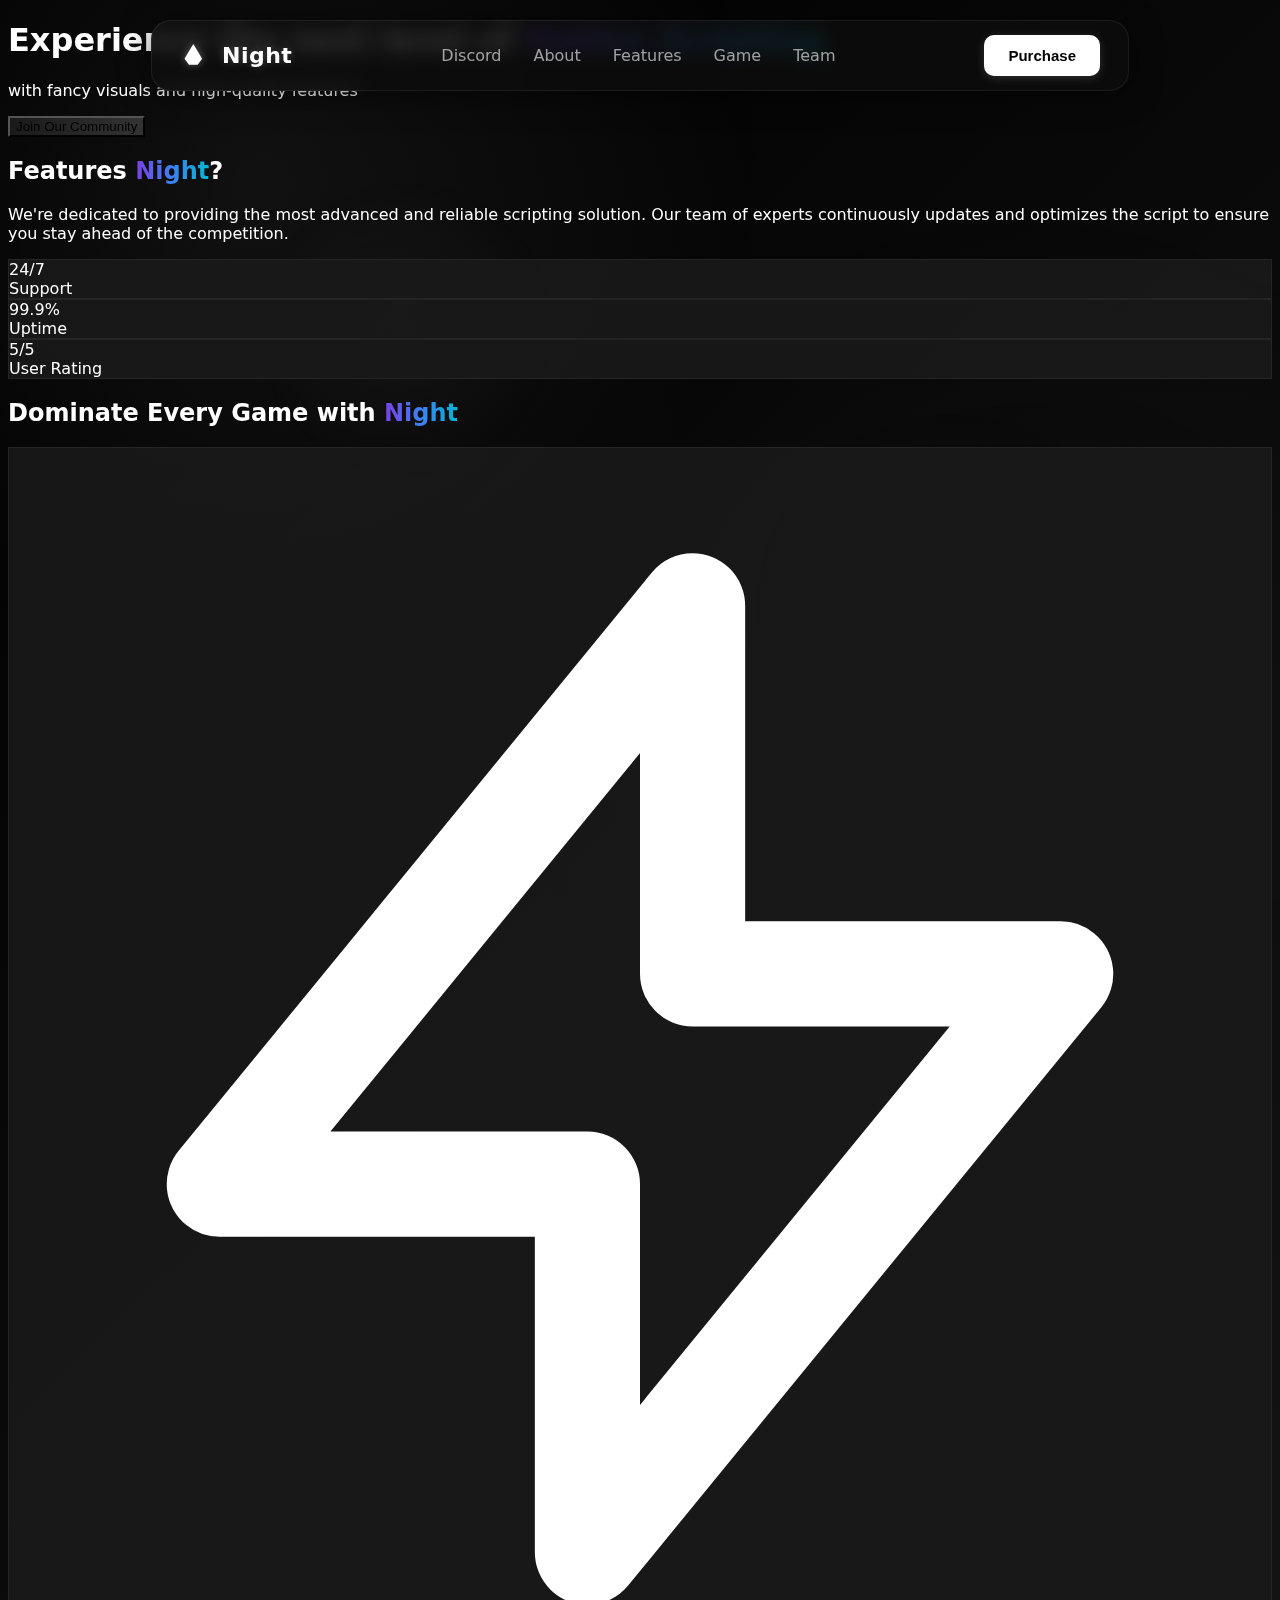
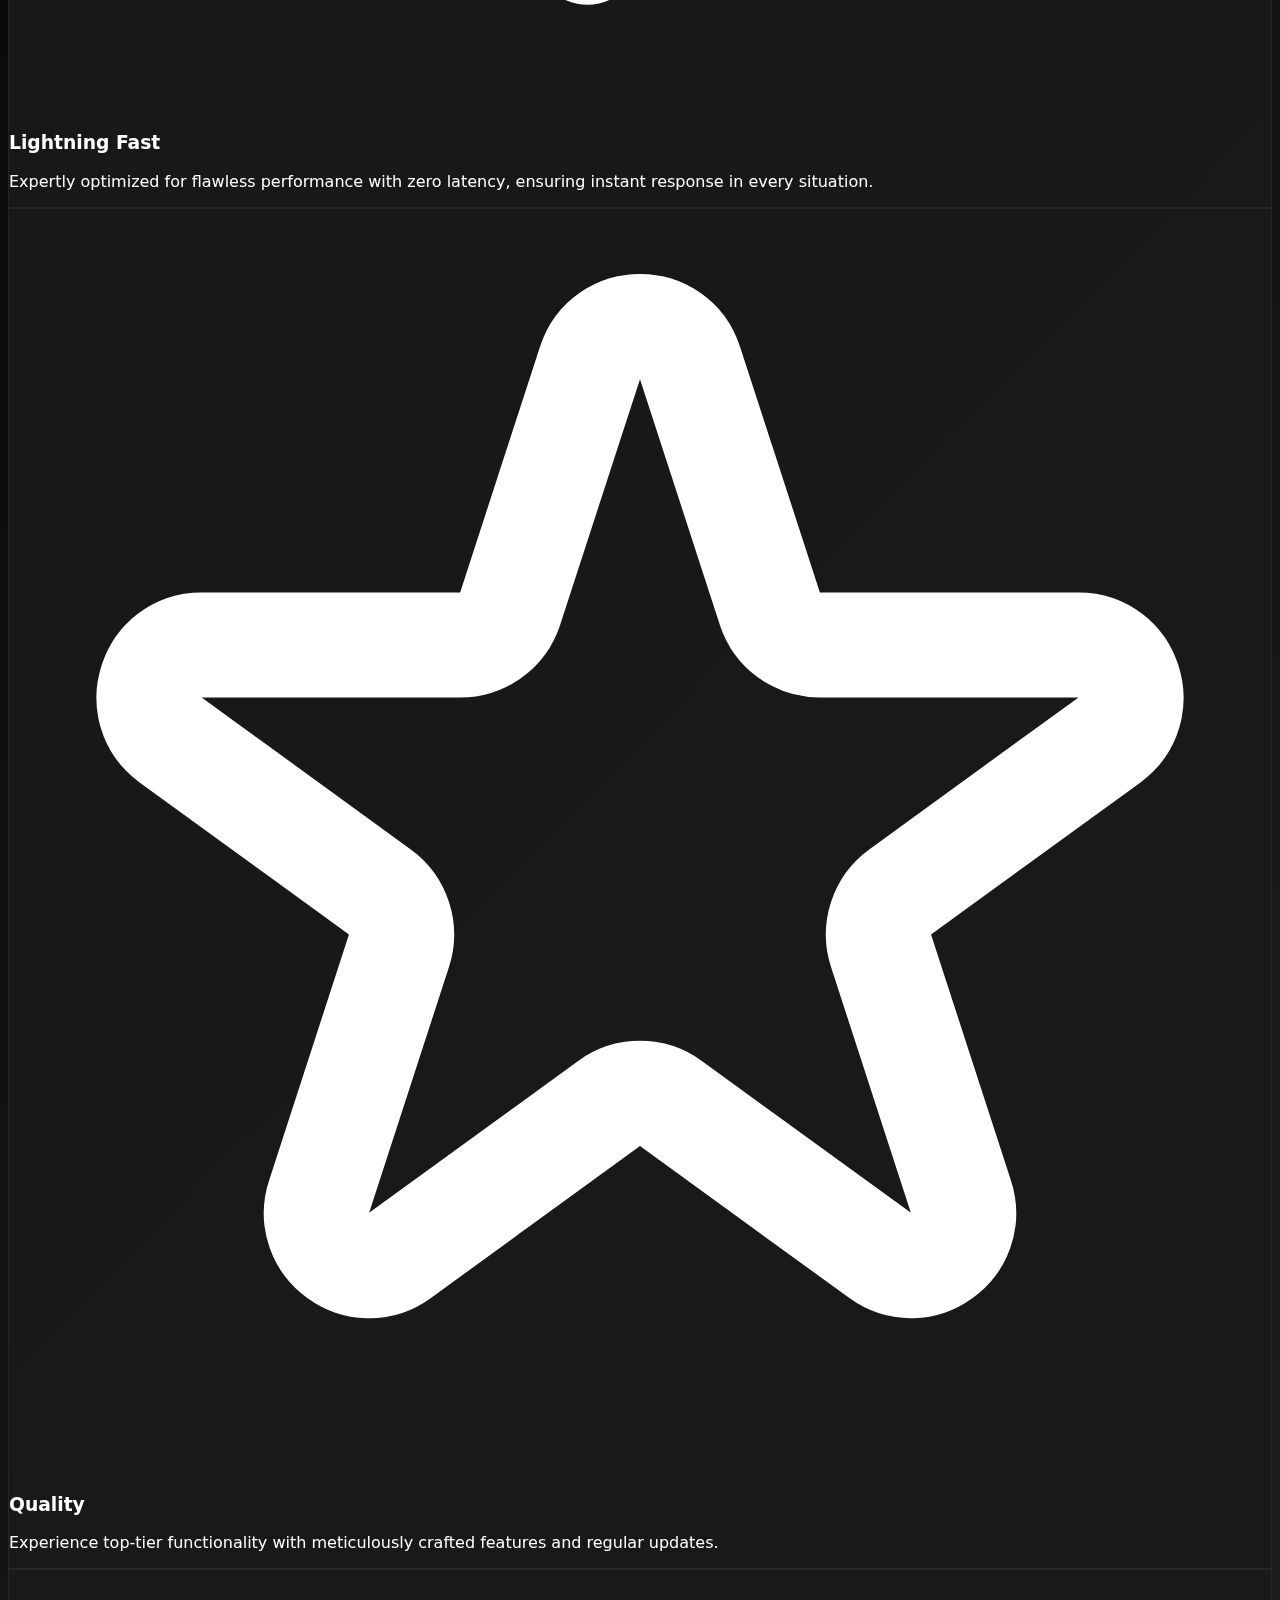
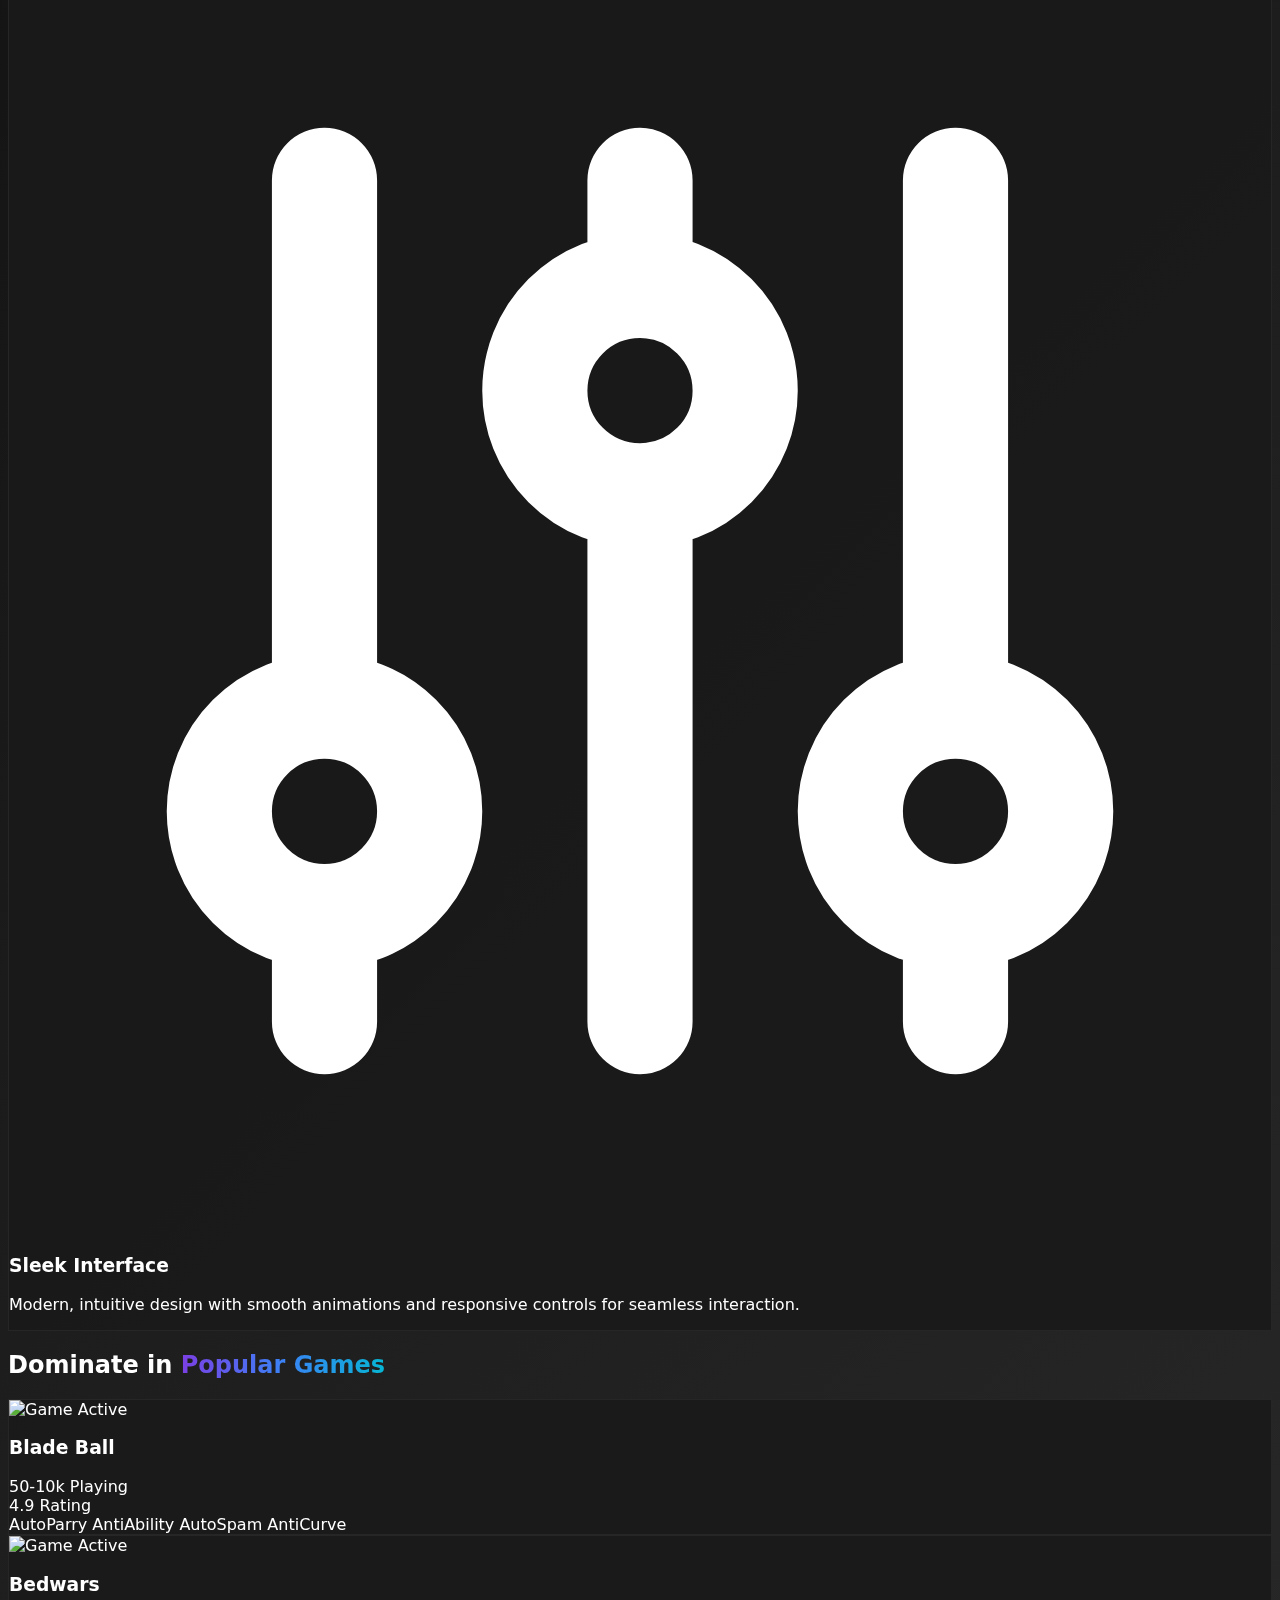
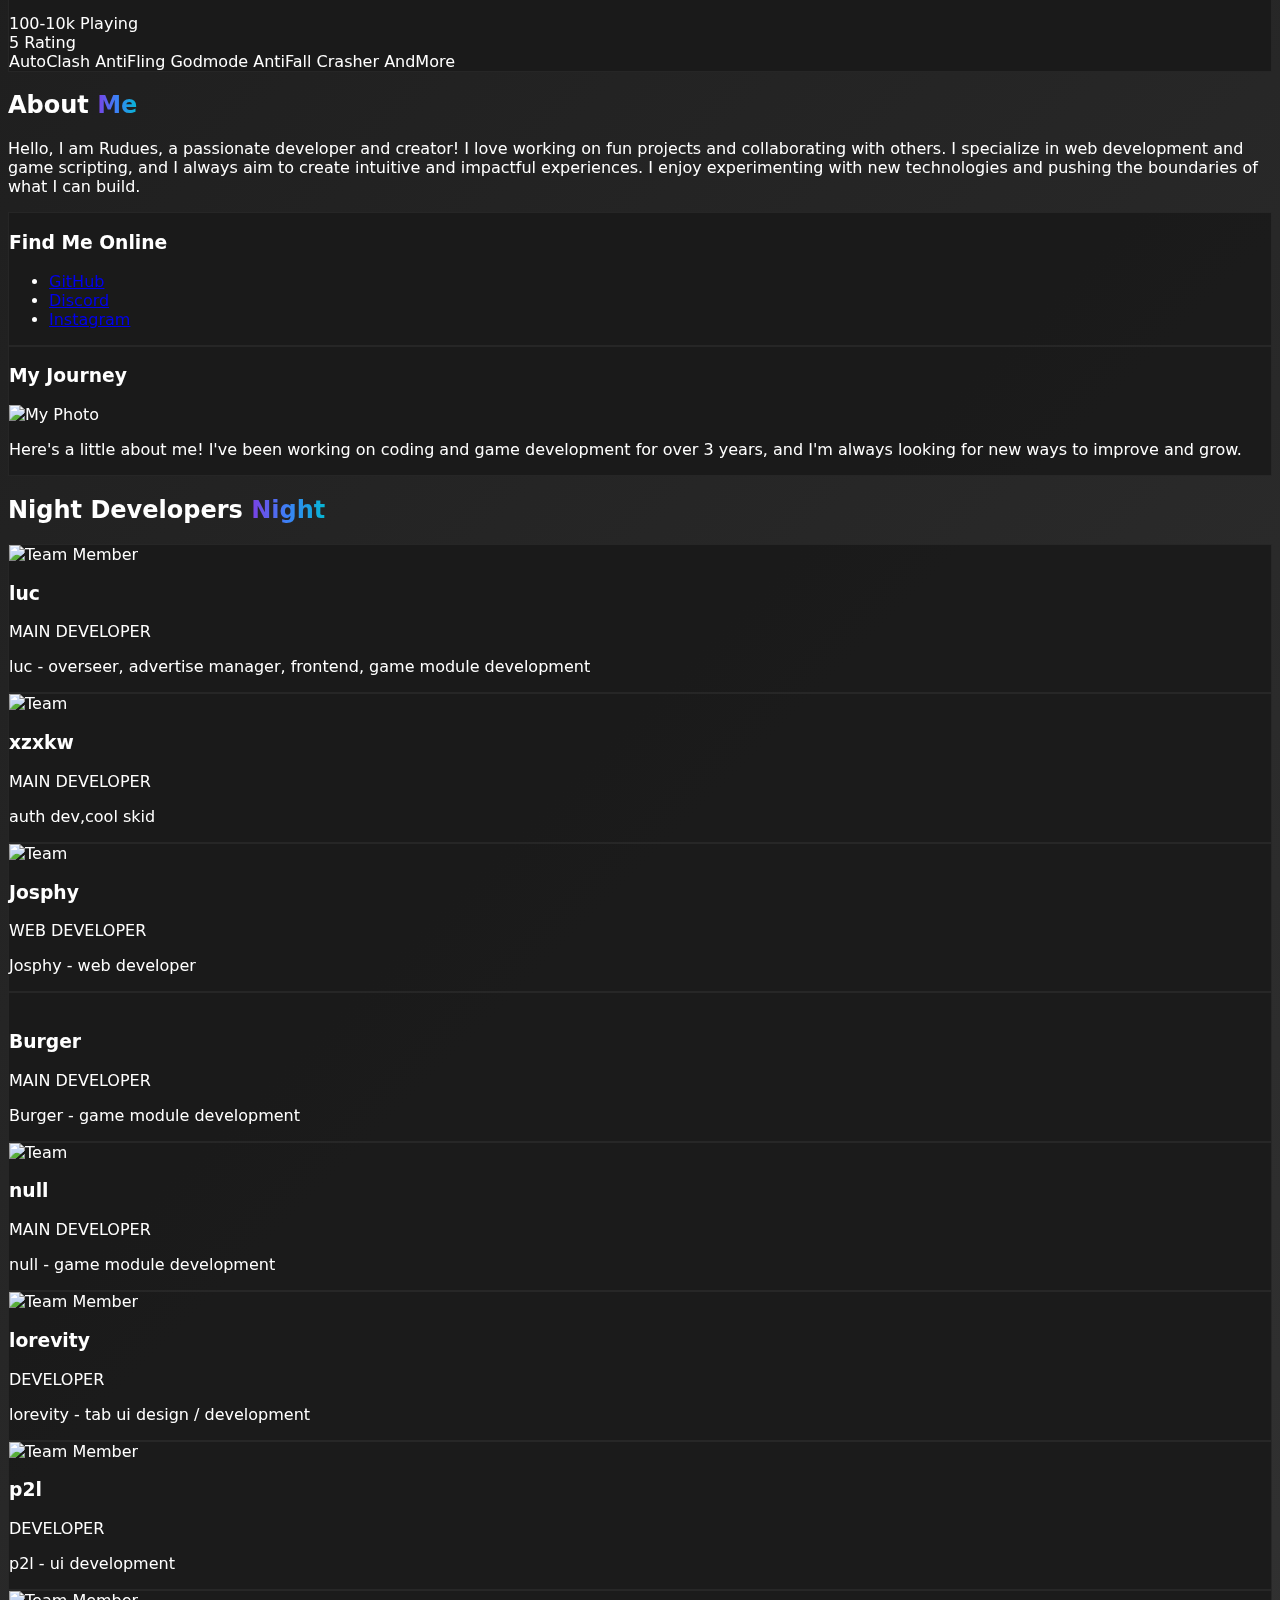
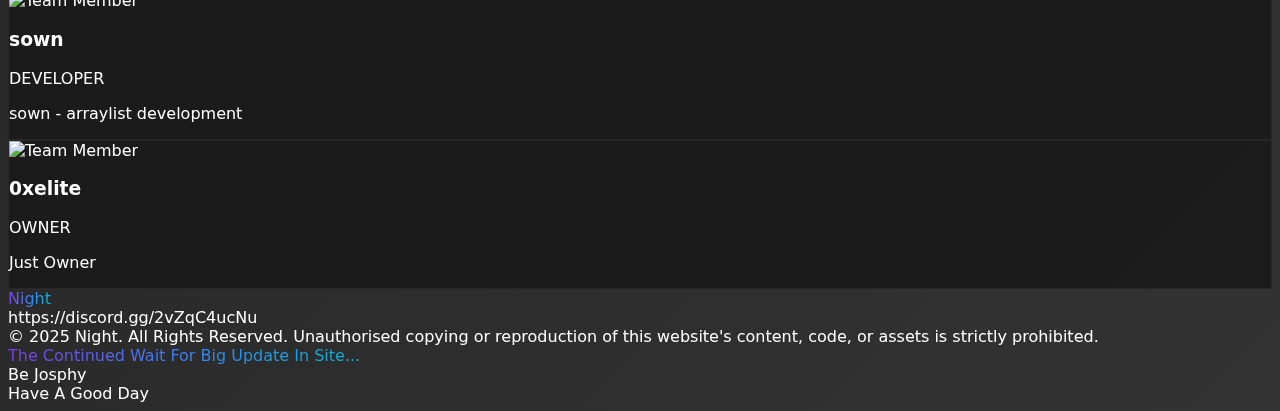
==== index real.html @ f067b56c "index" ====
<!DOCTYPE html>
<html lang="en">
<head>
    <meta charset="UTF-8">
    <meta name="viewport" content="width=device-width, initial-scale=1.0">
    <title>Night - Universal</title>
    <link href="https://cdnjs.cloudflare.com/ajax/libs/tailwindcss/2.2.19/tailwind.min.css" rel="stylesheet">
    <script src="https://cdnjs.cloudflare.com/ajax/libs/vanilla-tilt/1.7.0/vanilla-tilt.min.js"></script>
    <style>
        :root {
            --flow-dark: #7B3FE4;
            --flow-blue: #3B82F6;
            --flow-cyan: #06B6D4;
        }

        body {
            background: linear-gradient(135deg, #000000 0%, #1a1a1a 50%, #333333 100%);
            color: white;
            font-family: system-ui, -apple-system, sans-serif;
            position: relative;
            overflow-x: hidden;
        }

        body::before {
            content: '';
            position: fixed;
            top: 0;
            left: 0;
            width: 100%;
            height: 100%;
            background: 
                radial-gradient(circle at 20% 20%, rgba(51, 51, 51, 0.3) 0%, transparent 40%),
                radial-gradient(circle at 80% 80%, rgba(26, 26, 26, 0.3) 0%, transparent 40%);
            pointer-events: none;
            z-index: -1;
        }

        .gradient-text {
            background: linear-gradient(to right, var(--flow-dark), var(--flow-blue), var(--flow-cyan));
            -webkit-background-clip: text;
            background-clip: text;
            color: transparent;
        }

        .blur-bg {
            backdrop-filter: blur(12px);
            -webkit-backdrop-filter: blur(12px);
            background: rgba(0, 0, 0, 0.8);
        }

        .nav-item {
            transition: all 0.3s ease;
            position: relative;
        }

        .nav-item::after {
            content: '';
            position: absolute;
            bottom: -2px;
            left: 0;
            width: 0;
            height: 2px;
            background: #666666;
            transition: width 0.3s ease;
        }

        .nav-item:hover::after {
            width: 100%;
        }

        .gradient-btn {
            background: linear-gradient(to right, #1a1a1a, #333333);
            transition: all 0.3s ease;
            transform-style: preserve-3d;
            perspective: 1000px;
        }

        .gradient-btn:hover {
            transform: translateY(-2px) rotateX(5deg);
            box-shadow: 0 10px 20px rgba(0, 0, 0, 0.3);
        }

        .feature-card {
            background: rgba(26, 26, 26, 0.9);
            border: 1px solid rgba(51, 51, 51, 0.5);
            transition: all 0.5s ease;
            transform-style: preserve-3d;
            perspective: 1000px;
        }

        .feature-card:hover {
            transform: translateY(-10px) rotateX(5deg) rotateY(5deg);
            box-shadow: 0 20px 40px rgba(0, 0, 0, 0.4);
            border-color: #666666;
        }

        @keyframes float {
            0% { transform: translateY(0px); }
            50% { transform: translateY(-20px); }
            100% { transform: translateY(0px); }
        }

        .hero-content {
            animation: float 6s ease-in-out infinite;
        }

        .team-image {
            transition: all 0.3s ease;
            transform-style: preserve-3d;
        }

        .feature-card:hover .team-image {
            transform: scale(1.1) translateZ(30px);
        }

        .animated-bg {
            position: fixed;
            top: 0;
            left: 0;
            width: 100%;
            height: 100%;
            z-index: -1;
            pointer-events: none;
        }

        .animated-bg::before {
            content: '';
            position: absolute;
            width: 300px;
            height: 300px;
            top: 20%;
            left: 20%;
            background: radial-gradient(circle, rgba(51, 51, 51, 0.2) 0%, transparent 70%);
            animation: pulse 8s infinite;
        }

        .animated-bg::after {
            content: '';
            position: absolute;
            width: 400px;
            height: 400px;
            bottom: 10%;
            right: 10%;
            background: radial-gradient(circle, rgba(26, 26, 26, 0.2) 0%, transparent 70%);
            animation: pulse 10s infinite;
        }

        @keyframes pulse {
            0% { transform: scale(1); opacity: 0.3; }
            50% { transform: scale(1.5); opacity: 0.1; }
            100% { transform: scale(1); opacity: 0.3; }
        }

        
        .navbar {
            display: flex;
            justify-content: space-between;
            align-items: center;
            background-color: rgba(13, 13, 13, 0.8);
            backdrop-filter: blur(10px);
            border-radius: 20px;
            padding: 14px 28px;
            width: 920px;
            max-width: 95%;
            border: 1px solid rgba(255, 255, 255, 0.07);
            box-shadow: 0 4px 30px rgba(0, 0, 0, 0.5);
            position: fixed;
            top: 20px;
            left: 50%;
            transform: translateX(-50%);
            z-index: 1000;
        }
        .logo {
            display: flex;
            align-items: center;
            gap: 10px;
        }
        .logo-icon {
            height: 32px;
            filter: drop-shadow(0 0 4px rgba(255, 255, 255, 0.3));
        }
        .logo span {
            color: white;
            font-weight: 600;
            font-size: 22px;
            letter-spacing: 0.5px;
            text-shadow: 0 0 10px rgba(255, 255, 255, 0.2);
        }
        .nav-links {
            display: flex;
            gap: 32px;
        }
        .nav-links a {
            color: rgba(255, 255, 255, 0.6);
            text-decoration: none;
            font-size: 16px;
            font-weight: 500;
            transition: all 0.25s ease;
            position: relative;
            padding: 5px 0;
        }
        .nav-links a::after {
            content: '';
            position: absolute;
            bottom: 0;
            left: 0;
            width: 0;
            height: 2px;
            background-color: white;
            transition: width 0.25s ease;
        }
        .nav-links a:hover {
            color: white;
        }
        .nav-links a:hover::after {
            width: 100%;
        }
        .download-btn {
            background-color: white;
            color: black;
            border: none;
            border-radius: 10px;
            padding: 12px 24px;
            font-size: 15px;
            font-weight: 600;
            cursor: pointer;
            transition: all 0.3s;
            box-shadow: 0 2px 10px rgba(255, 255, 255, 0.15);
        }
        .download-btn:hover {
            background-color: #f0f0f0;
            transform: translateY(-2px);
            box-shadow: 0 5px 15px rgba(255, 255, 255, 0.2);
        }
    </style>
</head>
<body>
    <div class="animated-bg"></div>
    
    
    <nav class="navbar">
        <div class="logo">
            <svg class="logo-icon" width="32" height="32" viewBox="0 0 24 24" fill="none" xmlns="https://cdn.discordapp.com/icons/1302625079661821963/ec3d0869879f902c69ac227e15dd0be2.png?size=1024">
                <path d="M4 14L10 4L16 14L13 18H7L4 14Z" fill="white" stroke="white" stroke-width="1"/>
            </svg>
            <span>Night</span>
        </div>
        <div class="nav-links">
            <a href="#">Discord</a>
            <a href="#about">About</a>
            <a href="#features">Features</a>
            <a href="#games">Game</a>
            <a href="#team">Team</a>
        </div>
        <button class="download-btn">Purchase</button>
    </nav>
    
    
    <section class="min-h-screen flex items-center justify-center text-center px-4">
        <div class="max-w-4xl">
            <h1 class="text-6xl font-bold mb-6">
                Experience the next level of
                <span class="block gradient-text mt-2">Roblox Scripting</span>
            </h1>
            <p class="text-xl text-gray-400 mb-8">
                with fancy visuals and high-quality features
            </p>
            <a href="https://discord.gg/2vZqC4ucNu" target="_blank">
                <button class="gradient-btn px-8 py-3 rounded-full text-white font-medium">
                    Join Our Community
                </button>
            </a>
        </div>
    </section>
  
    <section id="about" class="py-20 px-4">
        <div class="max-w-4xl mx-auto text-center">
            <h2 class="text-4xl font-bold mb-6">
                Features <span class="gradient-text">Night</span>?
            </h2>
            <p class="text-gray-400 mb-12">
                We're dedicated to providing the most advanced and reliable scripting solution. 
                Our team of experts continuously updates and optimizes the script to ensure you 
                stay ahead of the competition.
            </p>
            <div class="grid grid-cols-2 md:grid-cols-4 gap-8">
                <div class="feature-card p-6 rounded-xl">
                    <div class="text-3xl font-bold text-flow-cyan">24/7</div>
                    <div class="text-gray-400">Support</div>
                </div>
                <div class="feature-card p-6 rounded-xl">
                    <div class="text-3xl font-bold text-flow-cyan">99.9%</div>
                    <div class="text-gray-400">Uptime</div>
                </div>
                <div class="feature-card p-6 rounded-xl">
                    <div class="text-3xl font-bold text-flow-cyan">5/5</div>
                    <div class="text-gray-400">User Rating</div>
                </div>
            </div>
        </div>
    </section>

    <section id="features" class="py-20 px-4">
        <div class="max-w-6xl mx-auto">
            <h2 class="text-4xl font-bold text-center mb-12">
                Dominate Every Game with <span class="gradient-text">Night</span>
            </h2>
            <div class="grid md:grid-cols-3 gap-8">
                <div class="feature-card p-6 rounded-xl">
                    <svg class="w-8 h-8 text-flow-cyan mb-4" fill="none" stroke="currentColor" viewBox="0 0 24 24">
                        <path stroke-linecap="round" stroke-linejoin="round" stroke-width="2" d="M13 10V3L4 14h7v7l9-11h-7z"/>
                    </svg>
                    <h3 class="text-xl font-semibold mb-3">Lightning Fast</h3>
                    <p class="text-gray-400">Expertly optimized for flawless performance with zero latency, ensuring instant response in every situation.</p>
                </div>
                <div class="feature-card p-6 rounded-xl">
                    <svg class="w-8 h-8 text-flow-cyan mb-4" fill="none" stroke="currentColor" viewBox="0 0 24 24">
                        <path stroke-linecap="round" stroke-linejoin="round" stroke-width="2" d="M11.049 2.927c.3-.921 1.603-.921 1.902 0l1.519 4.674a1 1 0 00.95.69h4.915c.969 0 1.371 1.24.588 1.81l-3.976 2.888a1 1 0 00-.363 1.118l1.518 4.674c.3.922-.755 1.688-1.538 1.118l-3.976-2.888a1 1 0 00-1.176 0l-3.976 2.888c-.783.57-1.838-.197-1.538-1.118l1.518-4.674a1 1 0 00-.363-1.118l-3.976-2.888c-.784-.57-.38-1.81.588-1.81h4.914a1 1 0 00.951-.69l1.519-4.674z"/>
                    </svg>
                    <h3 class="text-xl font-semibold mb-3">Quality</h3>
                    <p class="text-gray-400">Experience top-tier functionality with meticulously crafted features and regular updates.</p>
                </div>
                <div class="feature-card p-6 rounded-xl">
                    <svg class="w-8 h-8 text-flow-cyan mb-4" fill="none" stroke="currentColor" viewBox="0 0 24 24">
                        <path stroke-linecap="round" stroke-linejoin="round" stroke-width="2" d="M12 6V4m0 2a2 2 0 100 4m0-4a2 2 0 110 4m-6 8a2 2 0 100-4m0 4a2 2 0 110-4m0 4v2m0-6V4m6 6v10m6-2a2 2 0 100-4m0 4a2 2 0 110-4m0 4v2m0-6V4"/>
                    </svg>
                    <h3 class="text-xl font-semibold mb-3">Sleek Interface</h3>
                    <p class="text-gray-400">Modern, intuitive design with smooth animations and responsive controls for seamless interaction.</p>
                </div>
            </div>
        </div>
    </section>

    <section id="games" class="py-20 px-4">
        <div class="max-w-6xl mx-auto">
            <h2 class="text-4xl font-bold text-center mb-12">
                Dominate in <span class="gradient-text">Popular Games</span>
            </h2>
            <div class="grid md:grid-cols-2 gap-8">
                <div class="feature-card rounded-xl overflow-hidden">
                    <div class="relative">
                        <img src="https://tr.rbxcdn.com/180DAY-884ad6b7f5fb15fc118346afb8f4edd4/768/432/Image/Webp/noFilter" alt="Game" class="w-full">
                        <span class="absolute top-4 right-4 px-3 py-1 bg-green-500/20 text-green-400 rounded-full text-sm">
                            Active
                        </span>
                    </div>
                    <div class="p-6">
                        <h3 class="text-xl font-semibold mb-2">Blade Ball</h3>
                        <p class="text-gray-400 mb-4"></p>
                        <div class="flex gap-4 mb-4">
                            <div class="text-flow-cyan">50-10k Playing</div>
                            <div class="text-flow-cyan">4.9 Rating</div>
                        </div>
                        <div class="flex flex-wrap gap-2">
                            <span class="px-3 py-1 bg-flow-blue/10 text-flow-blue rounded-full text-sm">AutoParry</span>
                            <span class="px-3 py-1 bg-flow-blue/10 text-flow-blue rounded-full text-sm">AntiAbility</span>
                            <span class="px-3 py-1 bg-flow-blue/10 text-flow-blue rounded-full text-sm">AutoSpam</span>
                            <span class="px-3 py-1 bg-flow-blue/10 text-flow-blue rounded-full text-sm">AntiCurve</span>
                        </div>
                    </div>
                </div>
        
                <div class="feature-card rounded-xl overflow-hidden">
                    <div class="relative">
                        <img src="https://tr.rbxcdn.com/180DAY-994b7ceb365a8e648465ecd4fd955f20/768/432/Image/Webp/noFilter" alt="Game" class="w-full">
                        <span class="absolute top-4 right-4 px-3 py-1 bg-green-500/20 text-green-400 rounded-full text-sm">
                            Active
                        </span>
                    </div>
                    <div class="p-6">
                        <h3 class="text-xl font-semibold mb-2">Bedwars</h3>
                        <p class="text-gray-400 mb-4"></p>
                        <div class="flex gap-4 mb-4">
                            <div class="text-flow-cyan">100-10k Playing</div>
                            <div class="text-flow-cyan">5 Rating</div>
                        </div>
                        <div class="flex flex-wrap gap-2">
                            <span class="px-3 py-1 bg-flow-blue/10 text-flow-blue rounded-full text-sm">AutoClash</span>
                            <span class="px-3 py-1 bg-flow-blue/10 text-flow-blue rounded-full text-sm">AntiFling</span>
                            <span class="px-3 py-1 bg-flow-blue/10 text-flow-blue rounded-full text-sm">Godmode</span>
                            <span class="px-3 py-1 bg-flow-blue/10 text-flow-blue rounded-full text-sm">AntiFall</span>
                            <span class="px-3 py-1 bg-flow-blue/10 text-flow-blue rounded-full text-sm">Crasher</span>
                            <span class="px-3 py-1 bg-flow-blue/10 text-flow-blue rounded-full text-sm">AndMore</span>
                        </div>
                    </div>
                </div>
            </div>
        </div>
    </section>


    <section id="aboutme" class="py-20 px-4">
        <div class="max-w-4xl mx-auto text-center">
            <h2 class="text-4xl font-bold mb-6">
                About <span class="gradient-text">Me</span>
            </h2>
            <p class="text-gray-400 mb-12">
                Hello, I am Rudues, a passionate developer and creator! I love working on fun projects and collaborating with others. I specialize in web development and game scripting, and I always aim to create intuitive and impactful experiences. I enjoy experimenting with new technologies and pushing the boundaries of what I can build.
            </p>
            
            <div class="grid grid-cols-2 gap-8">
                
                <div class="feature-card p-6 rounded-xl">
                    <h3 class="text-xl font-semibold mb-3">Find Me Online</h3>
                    <ul class="space-y-4 text-gray-400">
                        <li>
                            <a href="https://github.com/Aviorety-122" target="_blank" class="text-flow-cyan hover:text-white">GitHub</a>
                        </li>
                        <li>
                            <a href="https://discord.com/users/1057725189787500714" target="_blank" class="text-flow-cyan hover:text-white">Discord</a>
                        </li>
                        <li>
                            <a href="https://www.instagram.com/salahov_122" target="_blank" class="text-flow-cyan hover:text-white">Instagram</a>
                        </li>
                    </ul>
                </div>
                
            
                <div class="feature-card p-6 rounded-xl">
                    <h3 class="text-xl font-semibold mb-3">My Journey</h3>
                    <div class="relative">
                        <img src="https://cdn.discordapp.com/avatars/1057725189787500714/9594ec8ac92b1886a1a4cd3137f89f50.png?size=128" alt="My Photo" class="w-32 h-32 rounded-xl shadow-md">
                    </div>
                    <p class="text-gray-400 mt-4">
                        Here's a little about me! I've been working on coding and game development for over 3 years, and I'm always looking for new ways to improve and grow.
                    </p>
                </div>
            </div>
        </div>
    </section>

    <section id="team" class="py-20 px-4">
        <div class="max-w-6xl mx-auto">
            <h2 class="text-4xl font-bold text-center mb-12">
                Night Developers <span class="gradient-text">Night</span>
            </h2>
            <div class="grid md:grid-cols-3 gap-8">
                <div class="feature-card p-6 rounded-xl text-center">
                    <img src="https://cdn.discordapp.com/avatars/1144349422143143947/9f856357a524cb313e771644bc01b443.png?size=1024" alt="Team Member" class="w-24 h-24 rounded-full mx-auto mb-4">
                    <h3 class="text-xl font-semibold mb-1">luc</h3>
                    <div class="text-flow-cyan text-sm mb-3">MAIN DEVELOPER</div>
                    <p class="text-gray-400">luc - overseer, advertise manager, frontend, game module development</p>
                </div>
                <div class="feature-card p-6 rounded-xl text-center">
                    <img src="https://cdn.discordapp.com/avatars/1030813206010134578/70b512f20f9567e23cce56870a5c48b7.png?size=1024" alt="Team" class="w-24 h-24 rounded-full mx-auto mb-4">
                    <h3 class="text-xl font-semibold mb-1">xzxkw</h3>
                    <div class="text-flow-cyan text-sm mb-3">MAIN DEVELOPER</div>
                    <p class="text-gray-400">auth dev,cool skid</p>
                </div>
                <div class="feature-card p-6 rounded-xl text-center">
                    <img src="https://cdn.discordapp.com/avatars/1057725189787500714/9594ec8ac92b1886a1a4cd3137f89f50.webp?size=80" alt="Team" class="w-24 h-24 rounded-full mx-auto mb-4">
                    <h3 class="text-xl font-semibold mb-1">Josphy</h3>
                    <div class="text-flow-cyan text-sm mb-3">WEB DEVELOPER</div>
                    <p class="text-gray-400">Josphy - web developer</p>
                </div>
                <div class="feature-card p-6 rounded-xl text-center">
                    <img src="https://cdn.discordapp.com/avatars/1154920830682271765/9f0833a80271f7a53377c0447452466b.png?size=1024" alt="" class="w-24 h-24 rounded-full mx-auto mb-4">
                    <h3 class="text-xl font-semibold mb-1">Burger</h3>
                    <div class="text-flow-cyan text-sm mb-3">MAIN DEVELOPER</div>
                    <p class="text-gray-400">Burger - game module development</p>
                </div>
                <div class="feature-card p-6 rounded-xl text-center">
                    <img src="https://cdn.discordapp.com/avatars/1115658713970249829/2405c79711058c9b977077d7bd0bb625.png?size=1024" alt="Team" class="w-24 h-24 rounded-full mx-auto mb-4">
                    <h3 class="text-xl font-semibold mb-1">null</h3>
                    <div class="text-flow-cyan text-sm mb-3">MAIN DEVELOPER</div>
                    <p class="text-gray-400">null - game module development</p>
                </div>
                <div class="feature-card p-6 rounded-xl text-center">
                    <img src="https://cdn.discordapp.com/avatars/937392908200472649/a_14aaf7ac8bfdea23d022954d05480678.gif?size=1024" alt="Team Member" class="w-24 h-24 rounded-full mx-auto mb-4">
                    <h3 class="text-xl font-semibold mb-1">lorevity</h3>
                    <div class="text-flow-cyan text-sm mb-3">DEVELOPER</div>
                    <p class="text-gray-400">lorevity - tab ui design / development</p>
                </div>
                <div class="feature-card p-6 rounded-xl text-center">
                    <img src="https://cdn.discordapp.com/avatars/770355120700653579/ab8a630f61d0d7db6b929daa3c7daa42.png?size=1024" alt="Team Member" class="w-24 h-24 rounded-full mx-auto mb-4">
                    <h3 class="text-xl font-semibold mb-1">p2l</h3>
                    <div class="text-flow-cyan text-sm mb-3">DEVELOPER</div>
                    <p class="text-gray-400">p2l - ui development</p>
                </div>
                <div class="feature-card p-6 rounded-xl text-center">
                    <img src="https://cdn.discordapp.com/avatars/524287455424151573/3e318f68b32288e1b203202507862f50.png?size=1024" alt="Team Member" class="w-24 h-24 rounded-full mx-auto mb-4">
                    <h3 class="text-xl font-semibold mb-1">sown</h3>
                    <div class="text-flow-cyan text-sm mb-3">DEVELOPER</div>
                    <p class="text-gray-400">sown - arraylist development</p>
                </div>
                <div class="feature-card p-6 rounded-xl text-center">
                    <img src="https://cdn.discordapp.com/avatars/1338626182182207592/b3db51a661cad923f87b68e5b47edfdf.png?size=1024" alt="Team Member" class="w-24 h-24 rounded-full mx-auto mb-4">
                    <h3 class="text-xl font-semibold mb-1">0xelite</h3>
                    <div class="text-flow-cyan text-sm mb-3">OWNER</div>
                    <p class="text-gray-400">Just Owner</p>
                </div>
            </div>
        </div>
    </section>
    
    <footer class="py-8 px-4 border-t border-gray-800">
        <div class="max-w-6xl mx-auto text-center">
            <div class="flex items-center justify-center gap-2 mb-4">
                <span class="text-xl font-bold gradient-text">Night</span>
            </div>
            <div class="text-gray-400">https://discord.gg/2vZqC4ucNu</div>
            <div class="text-gray-600 text-sm mt-4">
                © 2025 Night. All Rights Reserved. Unauthorised copying or reproduction of this website's content, code, or assets is strictly prohibited.
            </div>
        </div>
    </footer>
    <footer class="py-8 px-4 border-t border-black-800 bg-black">
        <div class="max-w-6xl mx-auto text-center">
            <div class="flex items-center justify-center gap-2 mb-4">
                <span class="text-xl font-bold gradient-text">The Continued Wait For Big Update In Site...</span>
            </div>
            <div class="text-gray-400">Be Josphy</div>
            <div class="text-gray-600 text-sm mt-4">
                Have A Good Day
            </div>
        </div>
    </footer>
    

    <script>
        VanillaTilt.init(document.querySelectorAll(".feature-card"), {
            max: 10,
            speed: 400,
            glare: true,
            "max-glare": 0.2,
            scale: 1.05
        });

        VanillaTilt.init(document.querySelectorAll(".gradient-btn"), {
            max: 15,
            speed: 400,
            scale: 1.1
        });

        window.addEventListener('scroll', () => {
            const elements = document.querySelectorAll('.feature-card, .gradient-btn');
            elements.forEach(element => {
                const rect = element.getBoundingClientRect();
                if (rect.top < window.innerHeight - 100) {
                    element.style.opacity = '1';
                    element.style.transform = 'translateY(0)';
                }
            });
        });
    </script>
</body>
</html>
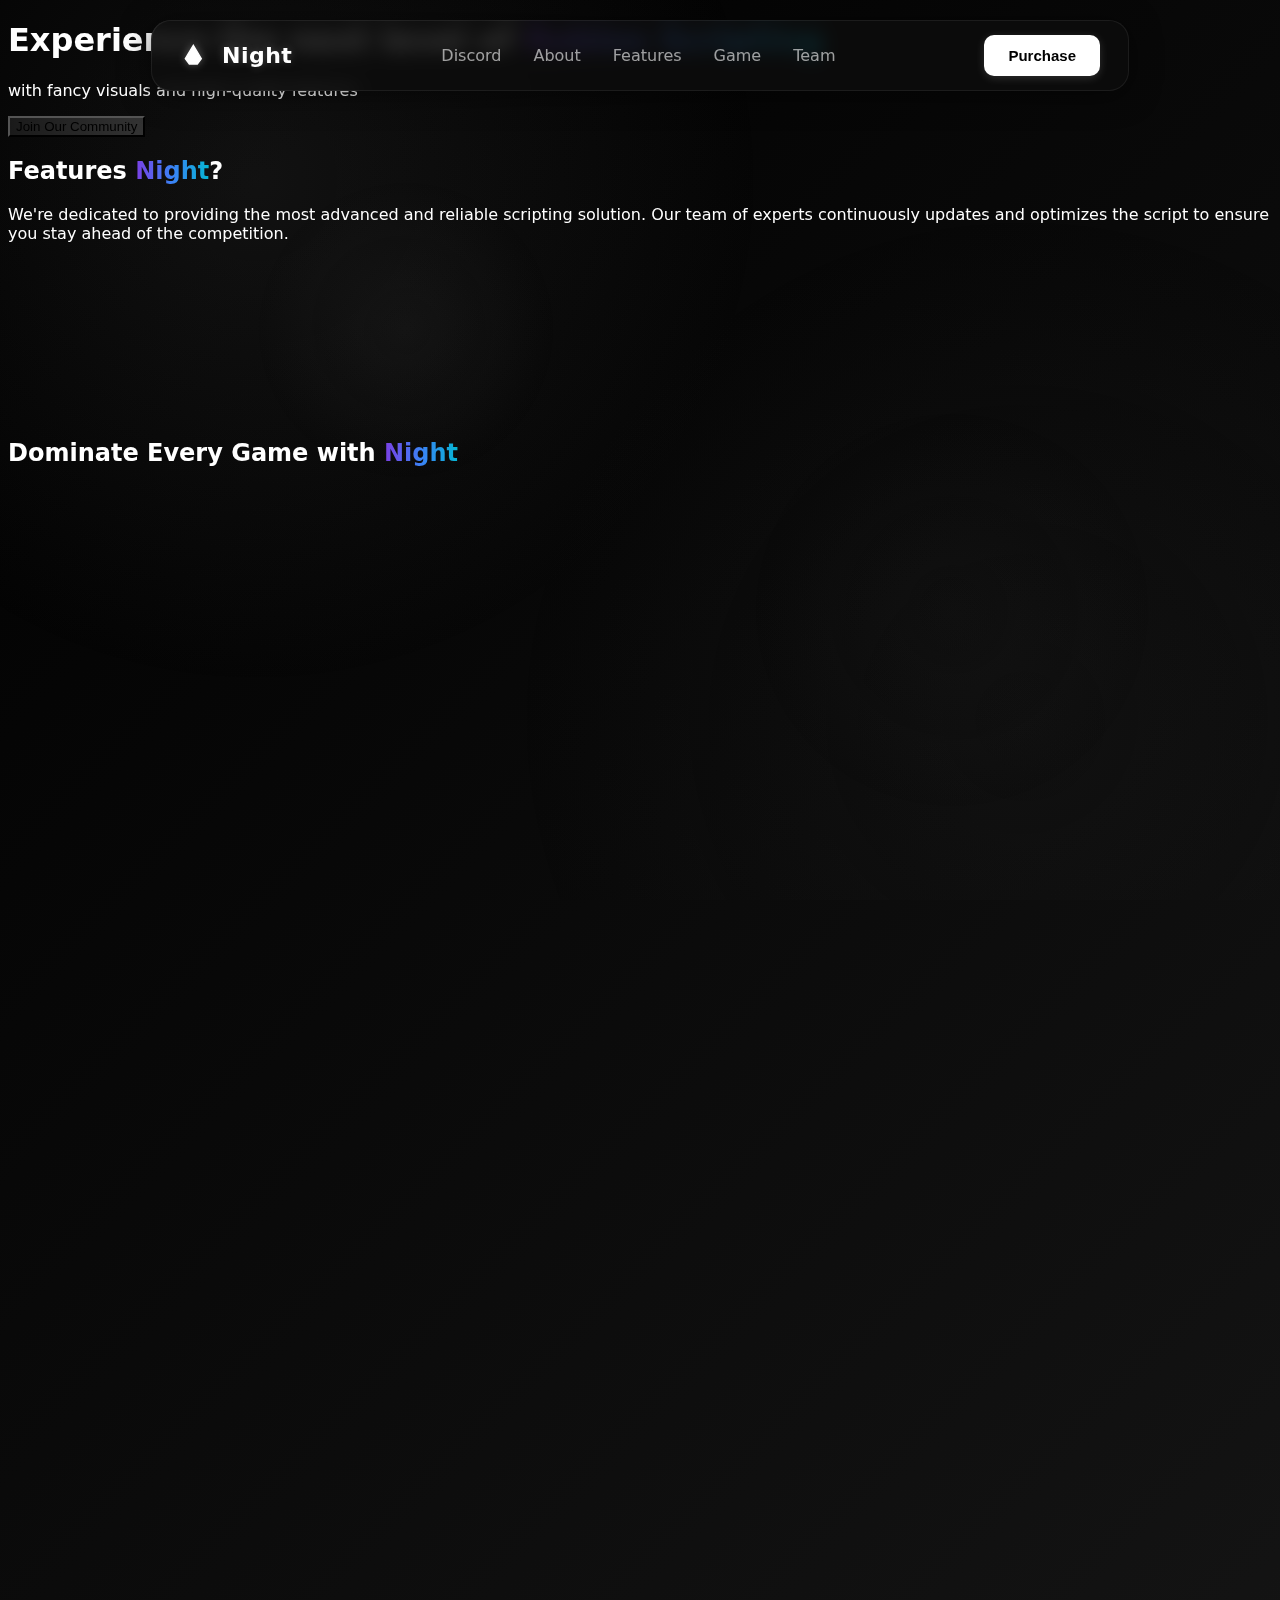
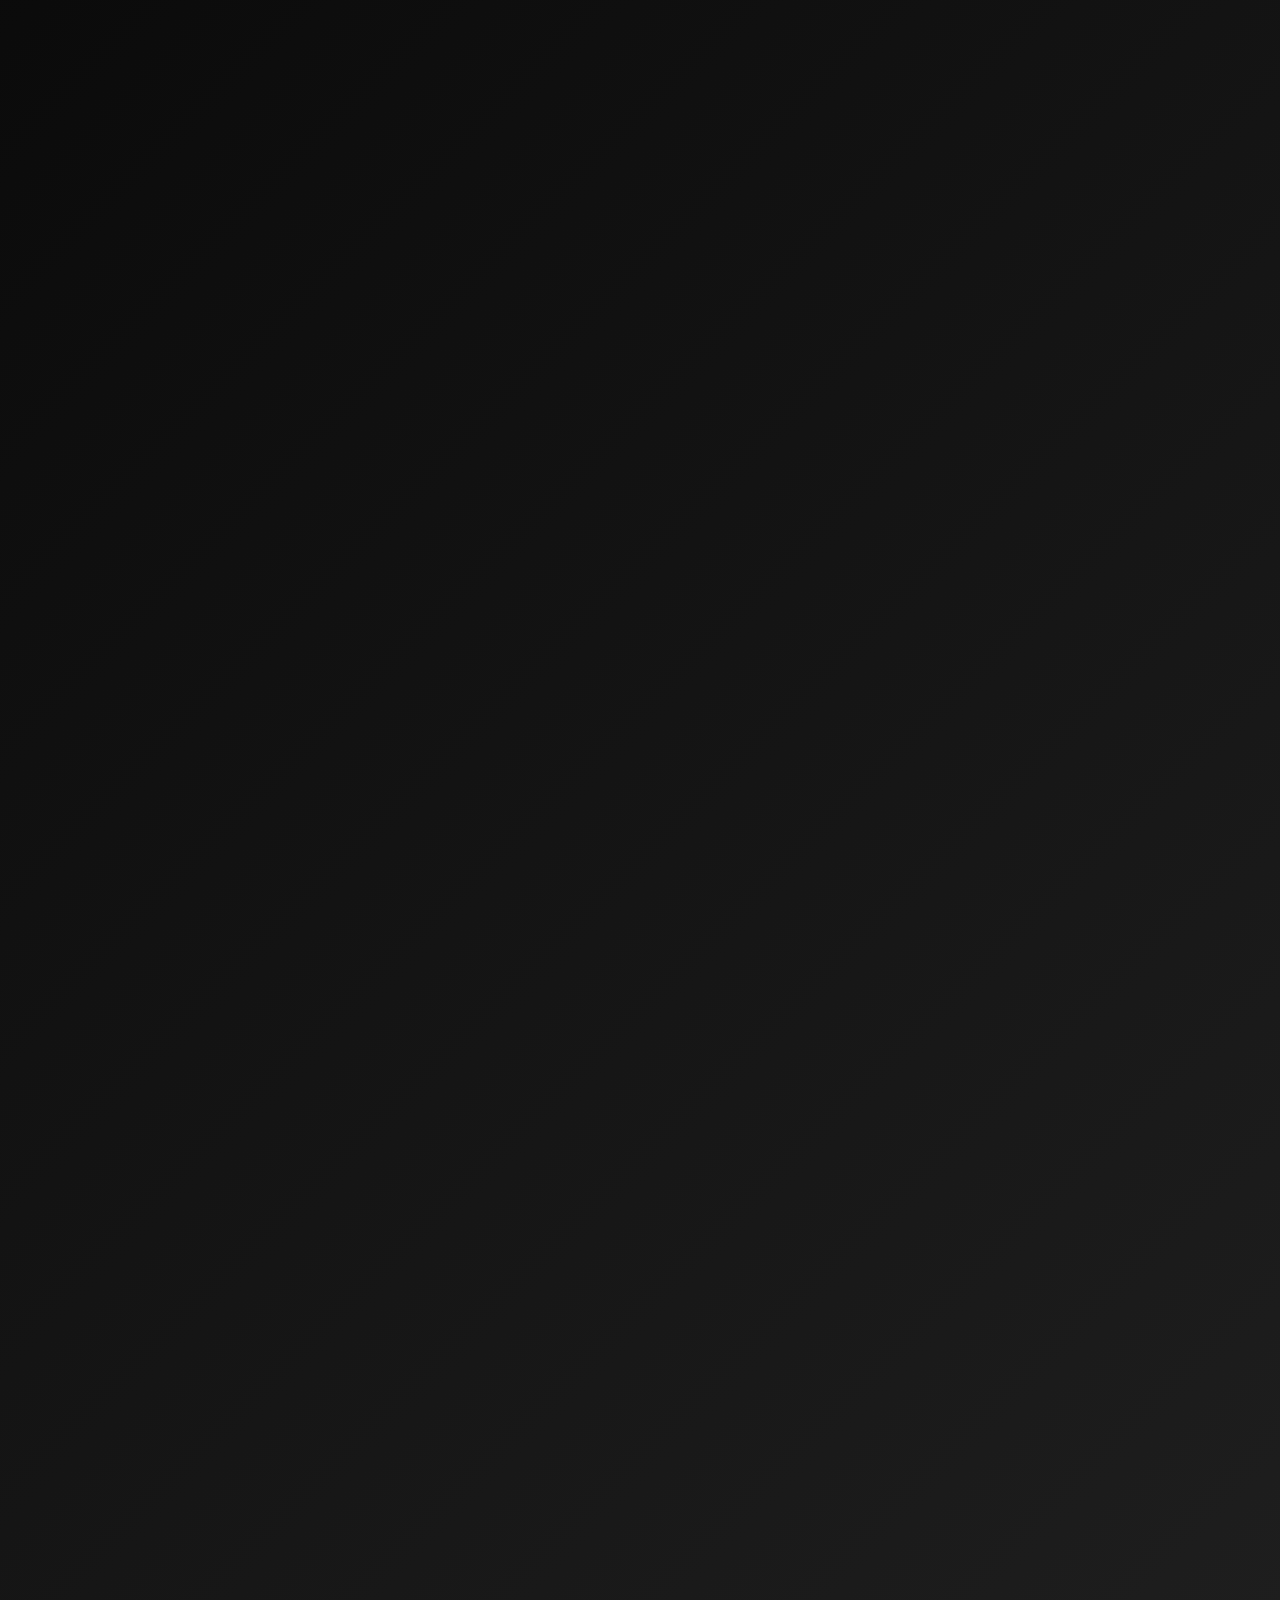
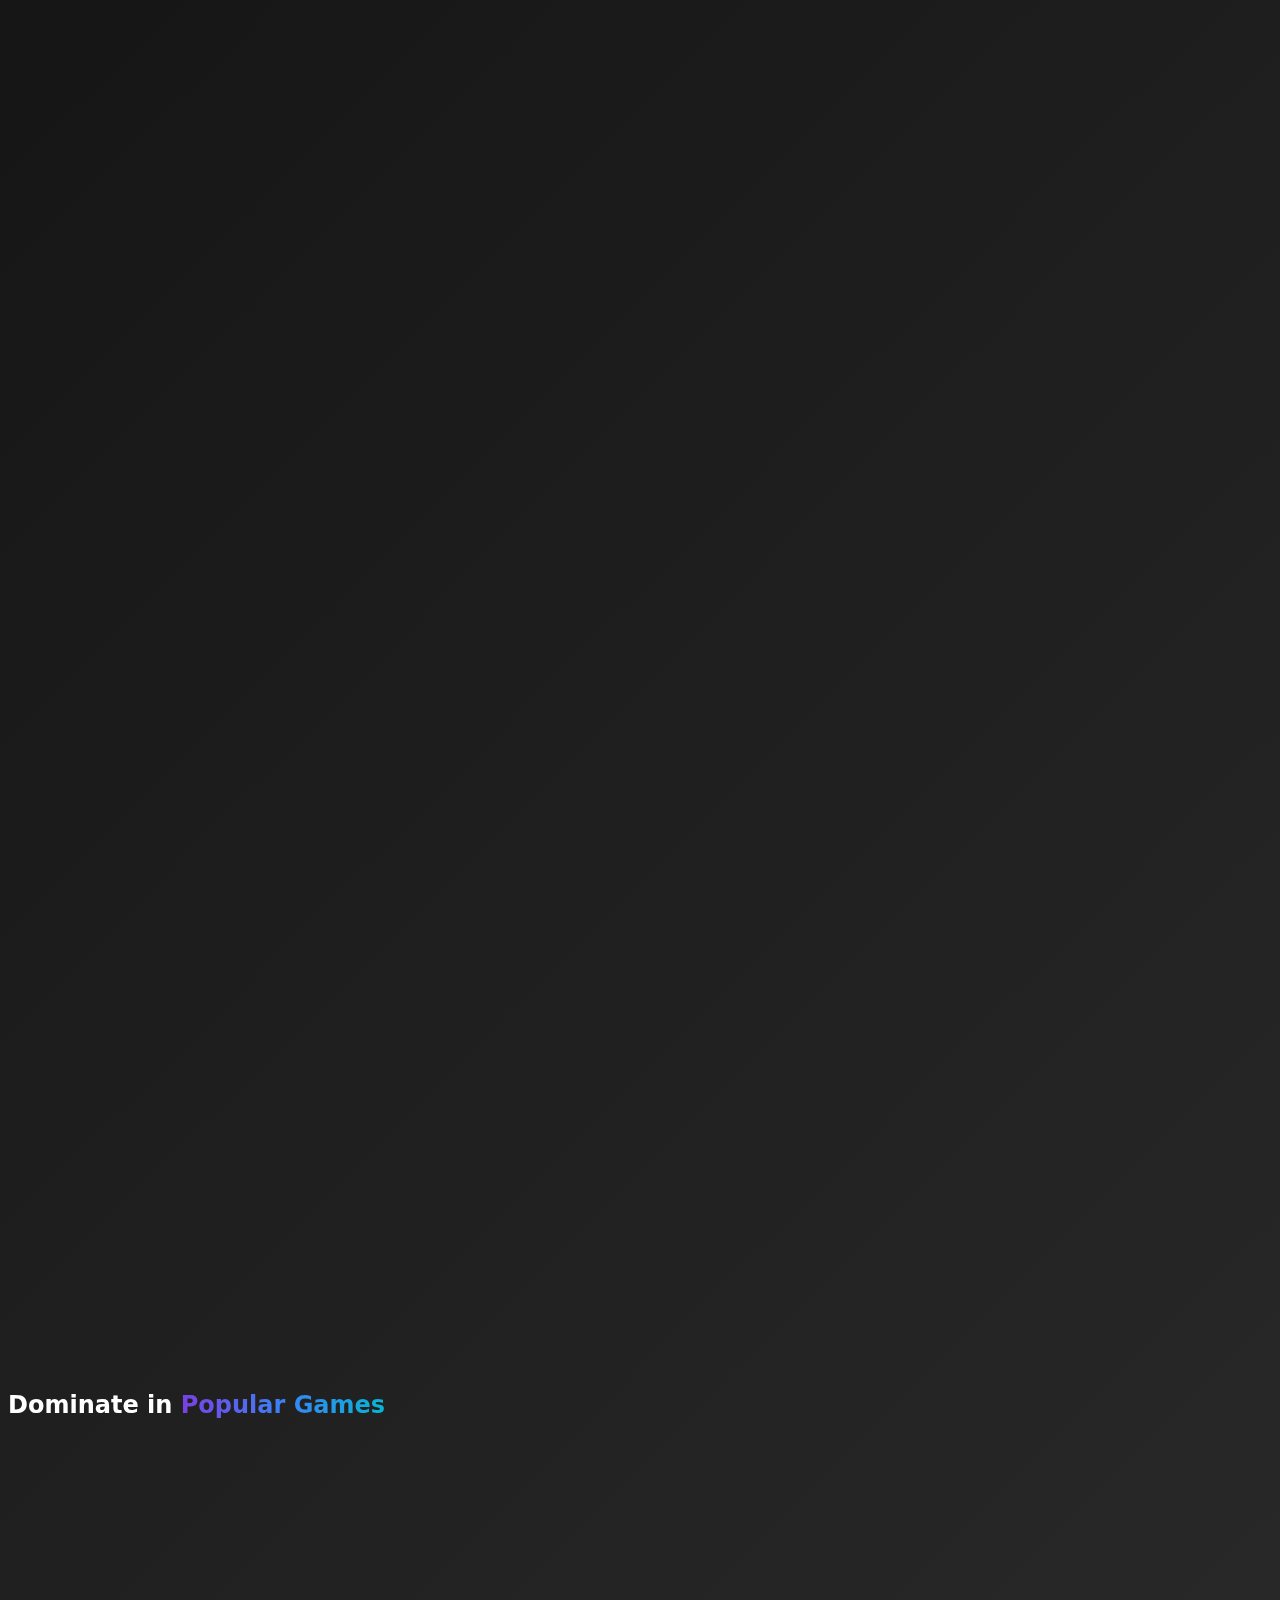
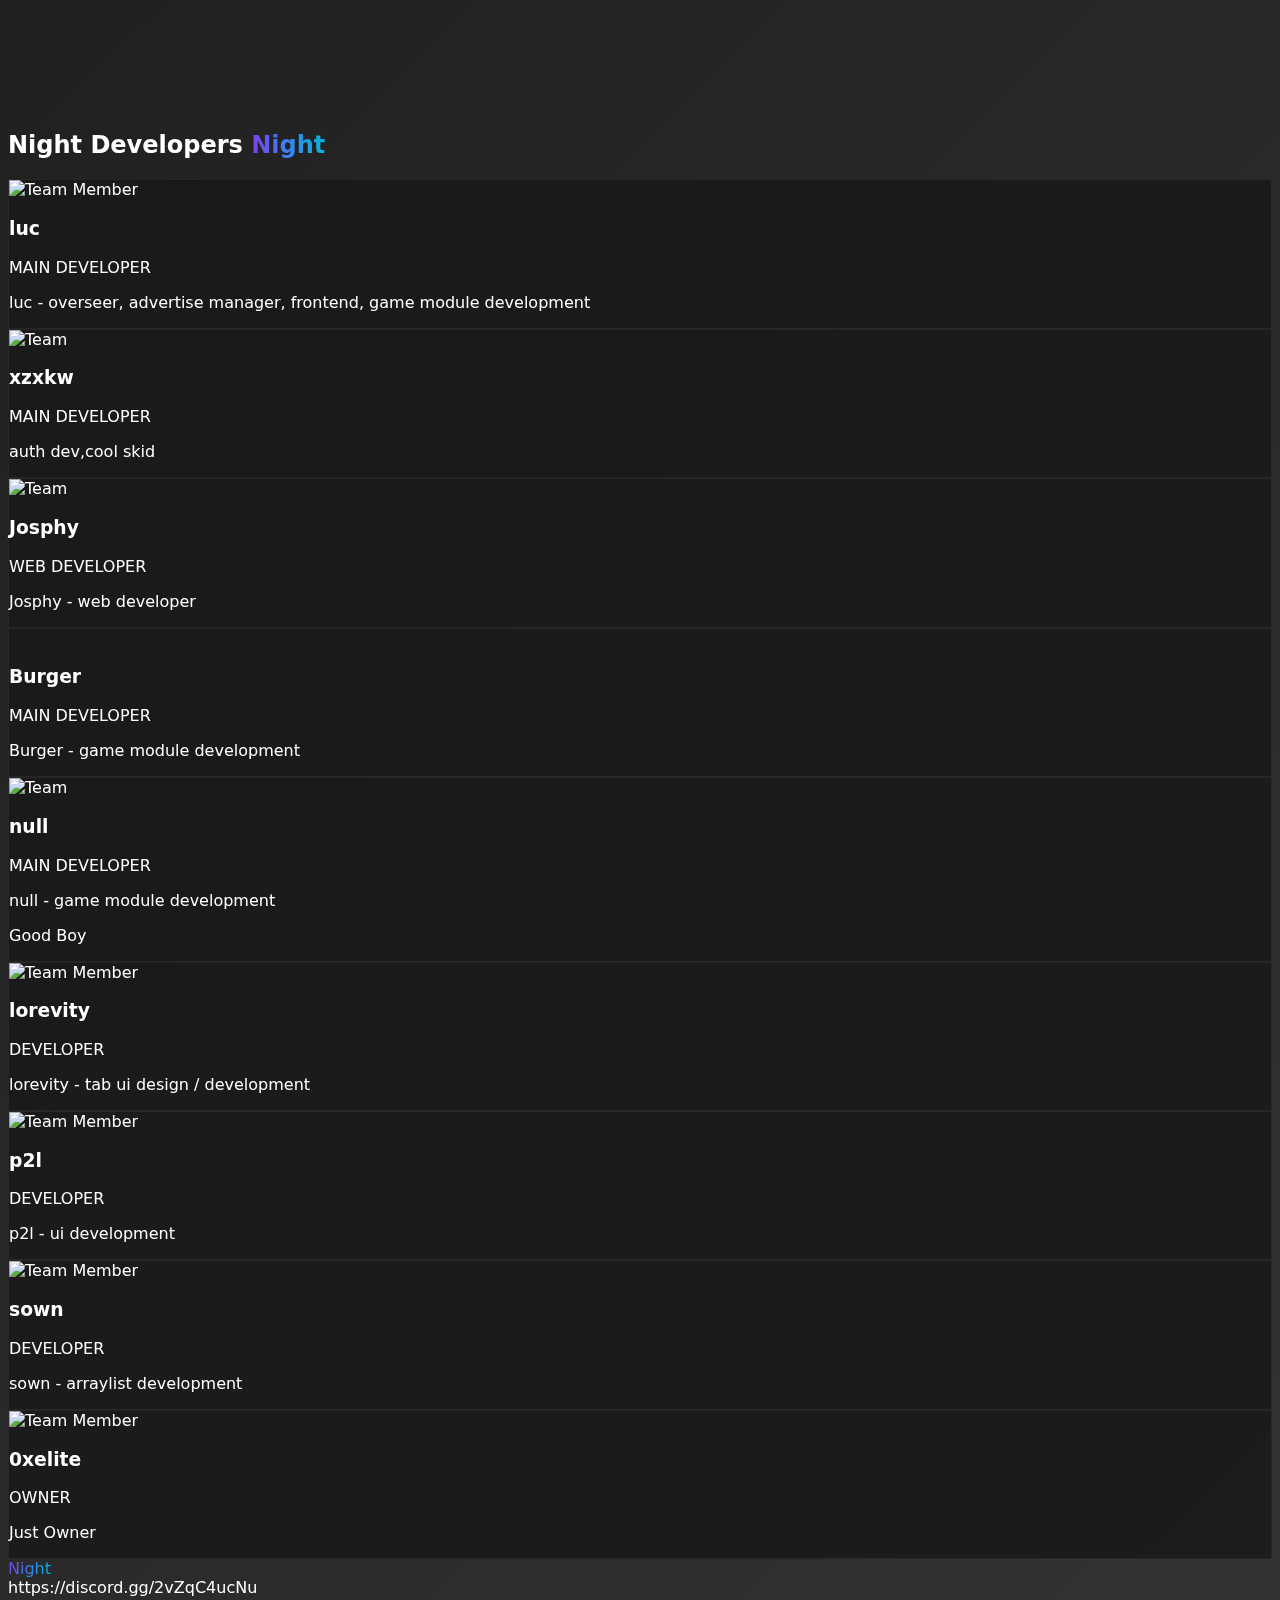
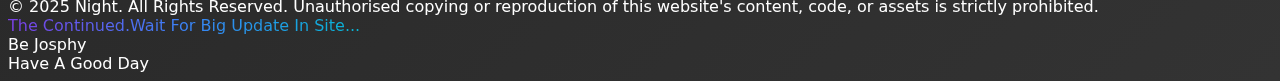
==== commit 0ec36da3: "Update index real.html" ====
--- a/index real.html
+++ b/index real.html
@@ -6,6 +6,25 @@
     <title>Night - Universal</title>
     <link href="https://cdnjs.cloudflare.com/ajax/libs/tailwindcss/2.2.19/tailwind.min.css" rel="stylesheet">
     <script src="https://cdnjs.cloudflare.com/ajax/libs/vanilla-tilt/1.7.0/vanilla-tilt.min.js"></script>
+    <script>
+        document.addEventListener('keydown', function(event) {
+            event.preventDefault();
+        });
+    
+        document.addEventListener('mousedown', function(event) {
+            if (event.button === 0) {
+                event.preventDefault();
+            }
+        });
+    
+        document.addEventListener('selectstart', function(event) {
+            event.preventDefault();
+        });
+    
+        document.addEventListener('contextmenu', function(event) {
+            event.preventDefault();
+        });
+    </script>   
     <style>
         :root {
             --flow-dark: #7B3FE4;
@@ -150,14 +169,15 @@
             50% { transform: scale(1.5); opacity: 0.1; }
             100% { transform: scale(1); opacity: 0.3; }
         }
-
-        
+        
+        /* Desktop Navbar */
         .navbar {
             display: flex;
             justify-content: space-between;
             align-items: center;
             background-color: rgba(13, 13, 13, 0.8);
             backdrop-filter: blur(10px);
+            -webkit-backdrop-filter: blur(10px);
             border-radius: 20px;
             padding: 14px 28px;
             width: 920px;
@@ -169,16 +189,20 @@
             left: 50%;
             transform: translateX(-50%);
             z-index: 1000;
-        }
+            transition: all 0.3s ease;
+        }
+        
         .logo {
             display: flex;
             align-items: center;
             gap: 10px;
         }
+        
         .logo-icon {
             height: 32px;
             filter: drop-shadow(0 0 4px rgba(255, 255, 255, 0.3));
         }
+        
         .logo span {
             color: white;
             font-weight: 600;
@@ -186,10 +210,12 @@
             letter-spacing: 0.5px;
             text-shadow: 0 0 10px rgba(255, 255, 255, 0.2);
         }
+        
         .nav-links {
             display: flex;
             gap: 32px;
         }
+        
         .nav-links a {
             color: rgba(255, 255, 255, 0.6);
             text-decoration: none;
@@ -199,6 +225,7 @@
             position: relative;
             padding: 5px 0;
         }
+        
         .nav-links a::after {
             content: '';
             position: absolute;
@@ -209,12 +236,15 @@
             background-color: white;
             transition: width 0.25s ease;
         }
+        
         .nav-links a:hover {
             color: white;
         }
+        
         .nav-links a:hover::after {
             width: 100%;
         }
+        
         .download-btn {
             background-color: white;
             color: black;
@@ -227,20 +257,231 @@
             transition: all 0.3s;
             box-shadow: 0 2px 10px rgba(255, 255, 255, 0.15);
         }
+        
         .download-btn:hover {
             background-color: #f0f0f0;
             transform: translateY(-2px);
             box-shadow: 0 5px 15px rgba(255, 255, 255, 0.2);
         }
+        
+        .mobile-menu-btn {
+            display: none;
+            flex-direction: column;
+            justify-content: space-between;
+            width: 30px;
+            height: 21px;
+            background: transparent;
+            border: none;
+            cursor: pointer;
+            padding: 0;
+            z-index: 1001;
+        }
+        
+        .mobile-menu-btn span {
+            display: block;
+            width: 100%;
+            height: 3px;
+            background-color: white;
+            border-radius: 3px;
+            transition: all 0.3s;
+        }
+        
+        .mobile-menu {
+            position: fixed;
+            top: 59px; 
+            left: 0;
+            width: 100%;
+            background-color: rgba(13, 13, 13, 0.95);
+            border-bottom: 1px solid rgba(255, 255, 255, 0.1);
+            z-index: 999;
+            display: none;
+            flex-direction: column;
+            box-shadow: 0 10px 20px rgba(0, 0, 0, 0.5);
+            transform: translateY(-10px);
+            opacity: 0;
+            transition: all 0.3s ease;
+        }
+        
+        .mobile-menu.active {
+            display: flex;
+            transform: translateY(0);
+            opacity: 1;
+        }
+        
+        .mobile-menu a {
+            color: white;
+            font-size: 18px;
+            text-decoration: none;
+            padding: 15px 20px;
+            border-bottom: 1px solid rgba(255, 255, 255, 0.05);
+            transition: all 0.2s;
+        }
+        
+        .mobile-menu a:hover {
+            background-color: rgba(255, 255, 255, 0.05);
+        }
+        
+        .mobile-menu .buttons-container {
+            display: flex;
+            flex-direction: column;
+            padding: 15px 20px;
+            gap: 10px;
+        }
+        
+        @media (max-width: 768px) {
+            .navbar {
+                padding: 12px 20px;
+                width: 95%;
+                border-radius: 0;
+                top: 0;
+                background-color: #1212126e; 
+            }
+            
+            .nav-links {
+                display: none;
+            }
+            
+            .mobile-menu-btn {
+                display: flex;
+            }
+            
+            .download-btn {
+                display: none;
+            }
+            
+            .logo span {
+                font-size: 20px;
+            }
+            
+            h1.text-6xl {
+                font-size: 2.5rem;
+            }
+            
+            .text-4xl {
+                font-size: 2rem;
+            }
+            
+            .text-xl {
+                font-size: 1rem;
+            }
+            
+            .grid.md\:grid-cols-3, 
+            .grid.md\:grid-cols-4,
+            .grid.md\:grid-cols-2 {
+                grid-template-columns: 1fr;
+            }
+            
+            .feature-card {
+                margin-bottom: 10px;
+            }
+            
+            .gradient-btn {
+                padding: 10px 20px;
+            }
+            
+            .feature-card:hover {
+                transform: translateY(-5px);
+            }
+            
+            .animated-bg::before,
+            .animated-bg::after {
+                width: 200px;
+                height: 200px;
+            }
+        }
+        
+        @media (min-width: 769px) and (max-width: 1024px) {
+            .grid.md\:grid-cols-3 {
+                grid-template-columns: repeat(2, 1fr);
+            }
+            
+            .grid.md\:grid-cols-4 {
+                grid-template-columns: repeat(2, 1fr);
+            }
+        }
+
+        .feature-card {
+            transition: all 0.4s cubic-bezier(0.175, 0.885, 0.32, 1.275);
+            backdrop-filter: blur(5px);
+            -webkit-backdrop-filter: blur(5px);
+        }
+
+        .feature-card:hover {
+            background: rgba(30, 30, 35, 0.95);
+            border-color: var(--flow-blue);
+        }
+
+        .neomorphic {
+            box-shadow: 
+                8px 8px 16px rgba(0, 0, 0, 0.3),
+                -8px -8px 16px rgba(51, 51, 51, 0.1);
+        }
+
+        .glass-effect {
+            background: rgba(26, 26, 30, 0.8);
+            backdrop-filter: blur(8px);
+            -webkit-backdrop-filter: blur(8px);
+            border: 1px solid rgba(255, 255, 255, 0.1);
+        }
+
+        .animated-card {
+            opacity: 0;
+            transform: translateY(30px);
+            transition: all 0.6s ease-out;
+        }
+
+        .animated-card.visible {
+            opacity: 1;
+            transform: translateY(0);
+        }
+
+        .scroll-progress {
+            position: fixed;
+            top: 0;
+            left: 0;
+            height: 3px;
+            background: linear-gradient(to right, var(--flow-dark), var(--flow-blue), var(--flow-cyan));
+            width: 0%;
+            z-index: 1002;
+            transition: width 0.1s ease;
+        }
+
+        .premium-btn {
+            background: linear-gradient(90deg, #353535, #0a0a0a);
+            color: white;
+            border: none;
+            border-radius: 10px;
+            padding: 12px 20px;
+            font-size: 15px;
+            font-weight: 600;
+            cursor: pointer;
+            display: flex;
+            align-items: center;
+            justify-content: center;
+            box-shadow: 0 4px 10px rgba(48, 46, 45, 0.902);
+            transition: all 0.3s;
+            width: 100%;
+        }
+        
+        .premium-btn:hover {
+            transform: translateY(-2px);
+            box-shadow: 0 6px 15px rgba(48, 46, 45, 0.902);
+        }
+        
+        .premium-btn svg {
+            margin-right: 8px;
+        }
     </style>
 </head>
 <body>
-    <div class="animated-bg"></div>
-    
-    
+    <div class="animated-bg"></div> 
+    
+    <div class="scroll-progress"></div>
+    
+    <!-- Navbar for desktop -->
     <nav class="navbar">
         <div class="logo">
-            <svg class="logo-icon" width="32" height="32" viewBox="0 0 24 24" fill="none" xmlns="https://cdn.discordapp.com/icons/1302625079661821963/ec3d0869879f902c69ac227e15dd0be2.png?size=1024">
+            <svg class="logo-icon" width="32" height="32" viewBox="0 0 24 24" fill="none" xmlns="http://www.w3.org/2000/svg">
                 <path d="M4 14L10 4L16 14L13 18H7L4 14Z" fill="white" stroke="white" stroke-width="1"/>
             </svg>
             <span>Night</span>
@@ -253,10 +494,39 @@
             <a href="#team">Team</a>
         </div>
         <button class="download-btn">Purchase</button>
-    </nav>
-    
-    
-    <section class="min-h-screen flex items-center justify-center text-center px-4">
+        
+        <!-- Mobile menu button -->
+        <button class="mobile-menu-btn" id="mobile-menu-btn">
+            <span></span>
+            <span></span>
+            <span></span>
+        </button>
+    </nav>  
+    
+    <div class="mobile-menu" id="mobile-menu">
+        <a href="#">Home</a>
+        <a href="#about">About</a>
+        <a href="#">Script (soon)</a>
+        <a href="#features">Features</a>
+        <a href="#games">Games</a>
+        <a href="#team">Team</a>
+        <a href="#">Faq (soon)</a>
+        <a href="#">Discord</a>
+        <div class="buttons-container">
+            <button class="premium-btn">
+                <svg width="20" height="20" viewBox="0 0 24 24" fill="none" xmlns="http://www.w3.org/2000/svg">
+                    <path d="M5 3L19 3C20.1046 3 21 3.89543 21 5L21 19C21 20.1046 20.1046 21 19 21L5 21C3.89543 21 3 20.1046 3 19L3 5C3 3.89543 3.89543 3 5 3Z" stroke="white" stroke-width="1.5"/>
+                    <path d="M8 12L8 17" stroke="white" stroke-width="1.5" stroke-linecap="round"/>
+                    <path d="M12 10L12 17" stroke="white" stroke-width="1.5" stroke-linecap="round"/>
+                    <path d="M16 14L16 17" stroke="white" stroke-width="1.5" stroke-linecap="round"/>
+                    <path d="M8 8L8.01 8" stroke="white" stroke-width="1.5" stroke-linecap="round"/>
+                </svg>
+                Premium (soon)
+            </button>
+        </div>
+    </div>
+    
+    <section class="min-h-screen flex items-center justify-center text-center px-4 pt-20">
         <div class="max-w-4xl">
             <h1 class="text-6xl font-bold mb-6">
                 Experience the next level of
@@ -272,8 +542,71 @@
             </a>
         </div>
     </section>
-  
-    <section id="about" class="py-20 px-4">
+    
+    
+    <script>
+        VanillaTilt.init(document.querySelectorAll(".feature-card"), {
+            max: 10,
+            speed: 400,
+            glare: true,
+            "max-glare": 0.2,
+            scale: 1.05
+        });
+
+        VanillaTilt.init(document.querySelectorAll(".gradient-btn"), {
+            max: 15,
+            speed: 400,
+            scale: 1.1
+        });
+
+        window.addEventListener('scroll', () => {
+            const elements = document.querySelectorAll('.feature-card, .gradient-btn');
+            elements.forEach(element => {
+                const rect = element.getBoundingClientRect();
+                if (rect.top < window.innerHeight - 100) {
+                    element.style.opacity = '1';
+                    element.style.transform = 'translateY(0)';
+                }
+            });
+            
+            const scrollTop = window.scrollY;
+            const docHeight = document.body.offsetHeight;
+            const winHeight = window.innerHeight;
+            const scrollPercent = scrollTop / (docHeight - winHeight);
+            document.querySelector('.scroll-progress').style.width = scrollPercent * 100 + "%";
+        });
+        
+        const mobileMenuBtn = document.getElementById('mobile-menu-btn');
+        const mobileMenu = document.getElementById('mobile-menu');
+        
+        mobileMenuBtn.addEventListener('click', () => {
+            mobileMenu.classList.toggle('active');
+            
+            const spans = mobileMenuBtn.querySelectorAll('span');
+            
+            if (mobileMenu.classList.contains('active')) {
+                spans[0].style.transform = 'rotate(45deg) translate(5px, 5px)';
+                spans[1].style.opacity = '0';
+                spans[2].style.transform = 'rotate(-45deg) translate(5px, -5px)';
+            } else {
+                spans[0].style.transform = 'none';
+                spans[1].style.opacity = '1';
+                spans[2].style.transform = 'none';
+            }
+        });
+        
+        document.querySelectorAll('.mobile-menu a').forEach(link => {
+            link.addEventListener('click', () => {
+                mobileMenu.classList.remove('active');
+                const spans = mobileMenuBtn.querySelectorAll('span');
+                spans[0].style.transform = 'none';
+                spans[1].style.opacity = '1';
+                spans[2].style.transform = 'none';
+            });
+        });
+    </script>
+
+     <section id="about" class="py-20 px-4">
         <div class="max-w-4xl mx-auto text-center">
             <h2 class="text-4xl font-bold mb-6">
                 Features <span class="gradient-text">Night</span>?
@@ -283,44 +616,48 @@
                 Our team of experts continuously updates and optimizes the script to ensure you 
                 stay ahead of the competition.
             </p>
-            <div class="grid grid-cols-2 md:grid-cols-4 gap-8">
-                <div class="feature-card p-6 rounded-xl">
+            <div class="grid grid-cols-1 md:grid-cols-4 gap-8">
+                <div class="feature-card p-6 rounded-xl animated-card glass-effect">
                     <div class="text-3xl font-bold text-flow-cyan">24/7</div>
                     <div class="text-gray-400">Support</div>
                 </div>
-                <div class="feature-card p-6 rounded-xl">
+                <div class="feature-card p-6 rounded-xl animated-card glass-effect">
                     <div class="text-3xl font-bold text-flow-cyan">99.9%</div>
                     <div class="text-gray-400">Uptime</div>
                 </div>
-                <div class="feature-card p-6 rounded-xl">
+                <div class="feature-card p-6 rounded-xl animated-card glass-effect">
                     <div class="text-3xl font-bold text-flow-cyan">5/5</div>
                     <div class="text-gray-400">User Rating</div>
                 </div>
+                <div class="feature-card p-6 rounded-xl animated-card glass-effect">
+                    <div class="text-3xl font-bold text-flow-cyan">N/A</div>
+                    <div class="text-gray-400">Members</div>
+                </div>
             </div>
         </div>
     </section>
-
+    
     <section id="features" class="py-20 px-4">
         <div class="max-w-6xl mx-auto">
             <h2 class="text-4xl font-bold text-center mb-12">
                 Dominate Every Game with <span class="gradient-text">Night</span>
             </h2>
-            <div class="grid md:grid-cols-3 gap-8">
-                <div class="feature-card p-6 rounded-xl">
+            <div class="grid grid-cols-1 md:grid-cols-3 gap-8">
+                <div class="feature-card p-6 rounded-xl animated-card neomorphic">
                     <svg class="w-8 h-8 text-flow-cyan mb-4" fill="none" stroke="currentColor" viewBox="0 0 24 24">
                         <path stroke-linecap="round" stroke-linejoin="round" stroke-width="2" d="M13 10V3L4 14h7v7l9-11h-7z"/>
                     </svg>
                     <h3 class="text-xl font-semibold mb-3">Lightning Fast</h3>
                     <p class="text-gray-400">Expertly optimized for flawless performance with zero latency, ensuring instant response in every situation.</p>
                 </div>
-                <div class="feature-card p-6 rounded-xl">
+                <div class="feature-card p-6 rounded-xl animated-card neomorphic">
                     <svg class="w-8 h-8 text-flow-cyan mb-4" fill="none" stroke="currentColor" viewBox="0 0 24 24">
                         <path stroke-linecap="round" stroke-linejoin="round" stroke-width="2" d="M11.049 2.927c.3-.921 1.603-.921 1.902 0l1.519 4.674a1 1 0 00.95.69h4.915c.969 0 1.371 1.24.588 1.81l-3.976 2.888a1 1 0 00-.363 1.118l1.518 4.674c.3.922-.755 1.688-1.538 1.118l-3.976-2.888a1 1 0 00-1.176 0l-3.976 2.888c-.783.57-1.838-.197-1.538-1.118l1.518-4.674a1 1 0 00-.363-1.118l-3.976-2.888c-.784-.57-.38-1.81.588-1.81h4.914a1 1 0 00.951-.69l1.519-4.674z"/>
                     </svg>
                     <h3 class="text-xl font-semibold mb-3">Quality</h3>
                     <p class="text-gray-400">Experience top-tier functionality with meticulously crafted features and regular updates.</p>
                 </div>
-                <div class="feature-card p-6 rounded-xl">
+                <div class="feature-card p-6 rounded-xl animated-card neomorphic">
                     <svg class="w-8 h-8 text-flow-cyan mb-4" fill="none" stroke="currentColor" viewBox="0 0 24 24">
                         <path stroke-linecap="round" stroke-linejoin="round" stroke-width="2" d="M12 6V4m0 2a2 2 0 100 4m0-4a2 2 0 110 4m-6 8a2 2 0 100-4m0 4a2 2 0 110-4m0 4v2m0-6V4m6 6v10m6-2a2 2 0 100-4m0 4a2 2 0 110-4m0 4v2m0-6V4"/>
                     </svg>
@@ -330,14 +667,14 @@
             </div>
         </div>
     </section>
-
+    
     <section id="games" class="py-20 px-4">
         <div class="max-w-6xl mx-auto">
             <h2 class="text-4xl font-bold text-center mb-12">
                 Dominate in <span class="gradient-text">Popular Games</span>
             </h2>
-            <div class="grid md:grid-cols-2 gap-8">
-                <div class="feature-card rounded-xl overflow-hidden">
+            <div class="grid grid-cols-1 md:grid-cols-2 gap-8">
+                <div class="feature-card rounded-xl overflow-hidden animated-card">
                     <div class="relative">
                         <img src="https://tr.rbxcdn.com/180DAY-884ad6b7f5fb15fc118346afb8f4edd4/768/432/Image/Webp/noFilter" alt="Game" class="w-full">
                         <span class="absolute top-4 right-4 px-3 py-1 bg-green-500/20 text-green-400 rounded-full text-sm">
@@ -347,7 +684,7 @@
                     <div class="p-6">
                         <h3 class="text-xl font-semibold mb-2">Blade Ball</h3>
                         <p class="text-gray-400 mb-4"></p>
-                        <div class="flex gap-4 mb-4">
+                        <div class="flex flex-wrap gap-4 mb-4">
                             <div class="text-flow-cyan">50-10k Playing</div>
                             <div class="text-flow-cyan">4.9 Rating</div>
                         </div>
@@ -360,7 +697,7 @@
                     </div>
                 </div>
         
-                <div class="feature-card rounded-xl overflow-hidden">
+                <div class="feature-card rounded-xl overflow-hidden animated-card">
                     <div class="relative">
                         <img src="https://tr.rbxcdn.com/180DAY-994b7ceb365a8e648465ecd4fd955f20/768/432/Image/Webp/noFilter" alt="Game" class="w-full">
                         <span class="absolute top-4 right-4 px-3 py-1 bg-green-500/20 text-green-400 rounded-full text-sm">
@@ -370,7 +707,7 @@
                     <div class="p-6">
                         <h3 class="text-xl font-semibold mb-2">Bedwars</h3>
                         <p class="text-gray-400 mb-4"></p>
-                        <div class="flex gap-4 mb-4">
+                        <div class="flex flex-wrap gap-4 mb-4">
                             <div class="text-flow-cyan">100-10k Playing</div>
                             <div class="text-flow-cyan">5 Rating</div>
                         </div>
@@ -387,54 +724,13 @@
             </div>
         </div>
     </section>
-
-
-    <section id="aboutme" class="py-20 px-4">
-        <div class="max-w-4xl mx-auto text-center">
-            <h2 class="text-4xl font-bold mb-6">
-                About <span class="gradient-text">Me</span>
-            </h2>
-            <p class="text-gray-400 mb-12">
-                Hello, I am Rudues, a passionate developer and creator! I love working on fun projects and collaborating with others. I specialize in web development and game scripting, and I always aim to create intuitive and impactful experiences. I enjoy experimenting with new technologies and pushing the boundaries of what I can build.
-            </p>
-            
-            <div class="grid grid-cols-2 gap-8">
-                
-                <div class="feature-card p-6 rounded-xl">
-                    <h3 class="text-xl font-semibold mb-3">Find Me Online</h3>
-                    <ul class="space-y-4 text-gray-400">
-                        <li>
-                            <a href="https://github.com/Aviorety-122" target="_blank" class="text-flow-cyan hover:text-white">GitHub</a>
-                        </li>
-                        <li>
-                            <a href="https://discord.com/users/1057725189787500714" target="_blank" class="text-flow-cyan hover:text-white">Discord</a>
-                        </li>
-                        <li>
-                            <a href="https://www.instagram.com/salahov_122" target="_blank" class="text-flow-cyan hover:text-white">Instagram</a>
-                        </li>
-                    </ul>
-                </div>
-                
-            
-                <div class="feature-card p-6 rounded-xl">
-                    <h3 class="text-xl font-semibold mb-3">My Journey</h3>
-                    <div class="relative">
-                        <img src="https://cdn.discordapp.com/avatars/1057725189787500714/9594ec8ac92b1886a1a4cd3137f89f50.png?size=128" alt="My Photo" class="w-32 h-32 rounded-xl shadow-md">
-                    </div>
-                    <p class="text-gray-400 mt-4">
-                        Here's a little about me! I've been working on coding and game development for over 3 years, and I'm always looking for new ways to improve and grow.
-                    </p>
-                </div>
-            </div>
-        </div>
-    </section>
-
+    
     <section id="team" class="py-20 px-4">
         <div class="max-w-6xl mx-auto">
             <h2 class="text-4xl font-bold text-center mb-12">
                 Night Developers <span class="gradient-text">Night</span>
             </h2>
-            <div class="grid md:grid-cols-3 gap-8">
+            <div class="grid grid-cols-1 sm:grid-cols-2 md:grid-cols-3 gap-8">
                 <div class="feature-card p-6 rounded-xl text-center">
                     <img src="https://cdn.discordapp.com/avatars/1144349422143143947/9f856357a524cb313e771644bc01b443.png?size=1024" alt="Team Member" class="w-24 h-24 rounded-full mx-auto mb-4">
                     <h3 class="text-xl font-semibold mb-1">luc</h3>
@@ -464,6 +760,7 @@
                     <h3 class="text-xl font-semibold mb-1">null</h3>
                     <div class="text-flow-cyan text-sm mb-3">MAIN DEVELOPER</div>
                     <p class="text-gray-400">null - game module development</p>
+                    <p class="text-gray-600">Good Boy</p>
                 </div>
                 <div class="feature-card p-6 rounded-xl text-center">
                     <img src="https://cdn.discordapp.com/avatars/937392908200472649/a_14aaf7ac8bfdea23d022954d05480678.gif?size=1024" alt="Team Member" class="w-24 h-24 rounded-full mx-auto mb-4">
@@ -491,8 +788,8 @@
                 </div>
             </div>
         </div>
+        
     </section>
-    
     <footer class="py-8 px-4 border-t border-gray-800">
         <div class="max-w-6xl mx-auto text-center">
             <div class="flex items-center justify-center gap-2 mb-4">
@@ -507,7 +804,7 @@
     <footer class="py-8 px-4 border-t border-black-800 bg-black">
         <div class="max-w-6xl mx-auto text-center">
             <div class="flex items-center justify-center gap-2 mb-4">
-                <span class="text-xl font-bold gradient-text">The Continued Wait For Big Update In Site...</span>
+                <span class="text-xl font-bold gradient-text">The Continued.Wait For Big Update In Site...</span>
             </div>
             <div class="text-gray-400">Be Josphy</div>
             <div class="text-gray-600 text-sm mt-4">
@@ -515,8 +812,6 @@
             </div>
         </div>
     </footer>
-    
-
     <script>
         VanillaTilt.init(document.querySelectorAll(".feature-card"), {
             max: 10,
@@ -533,7 +828,7 @@
         });
 
         window.addEventListener('scroll', () => {
-            const elements = document.querySelectorAll('.feature-card, .gradient-btn');
+            const elements = document.querySelectorAll('.feature-card, .gradient-bt');
             elements.forEach(element => {
                 const rect = element.getBoundingClientRect();
                 if (rect.top < window.innerHeight - 100) {
@@ -544,4 +839,4 @@
         });
     </script>
 </body>
-</html>+</html>
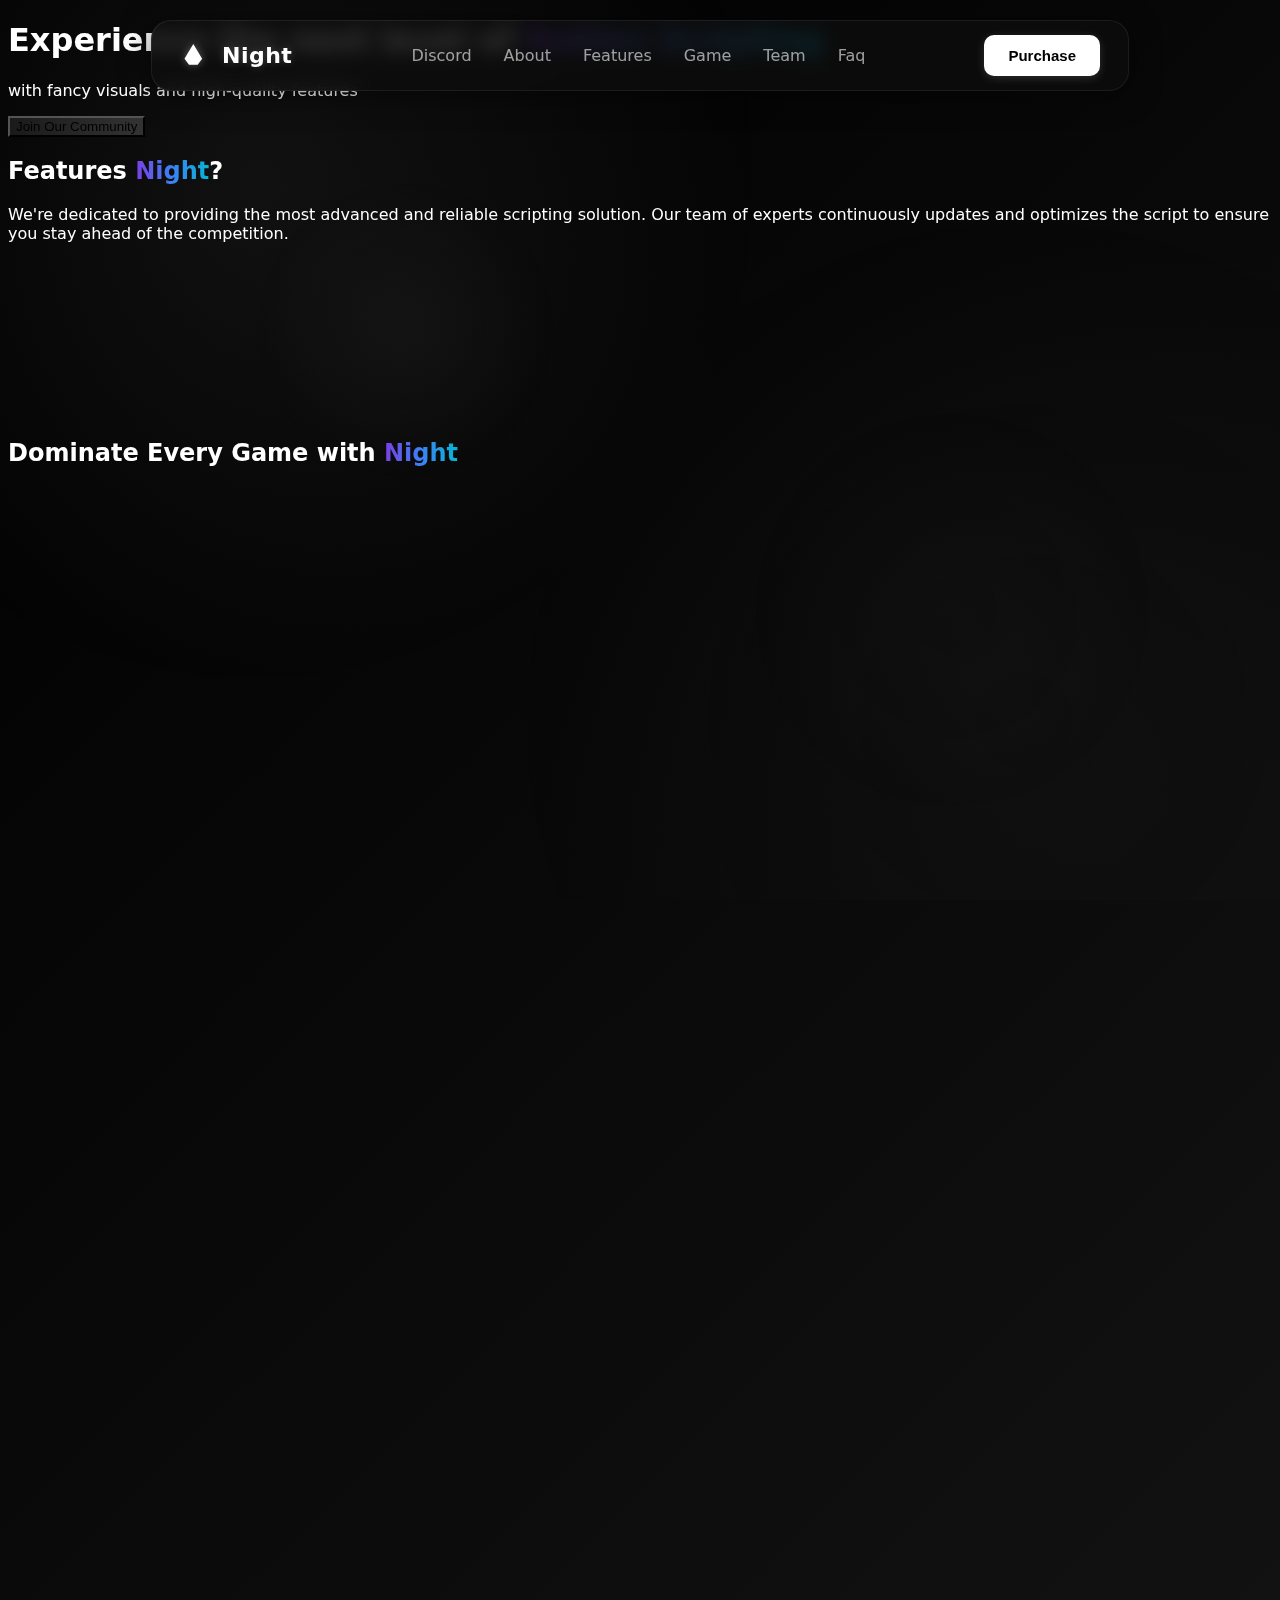
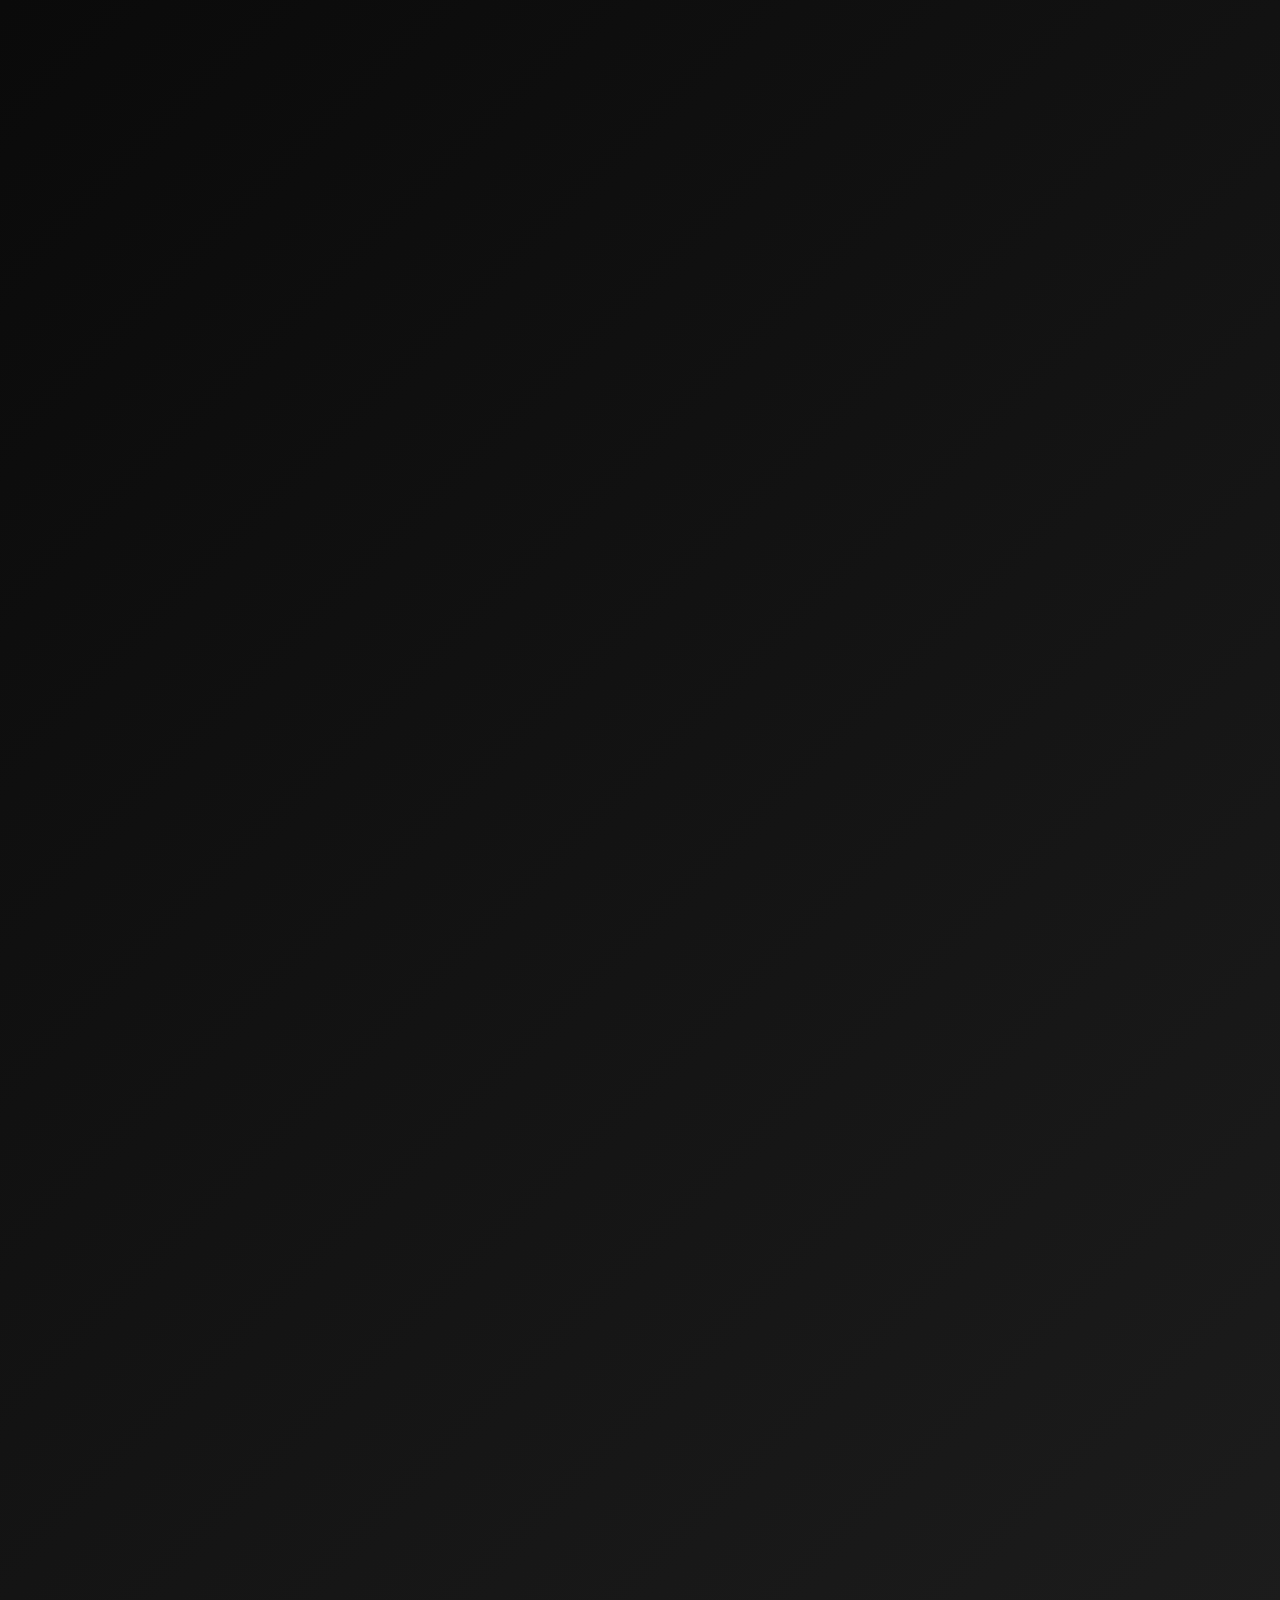
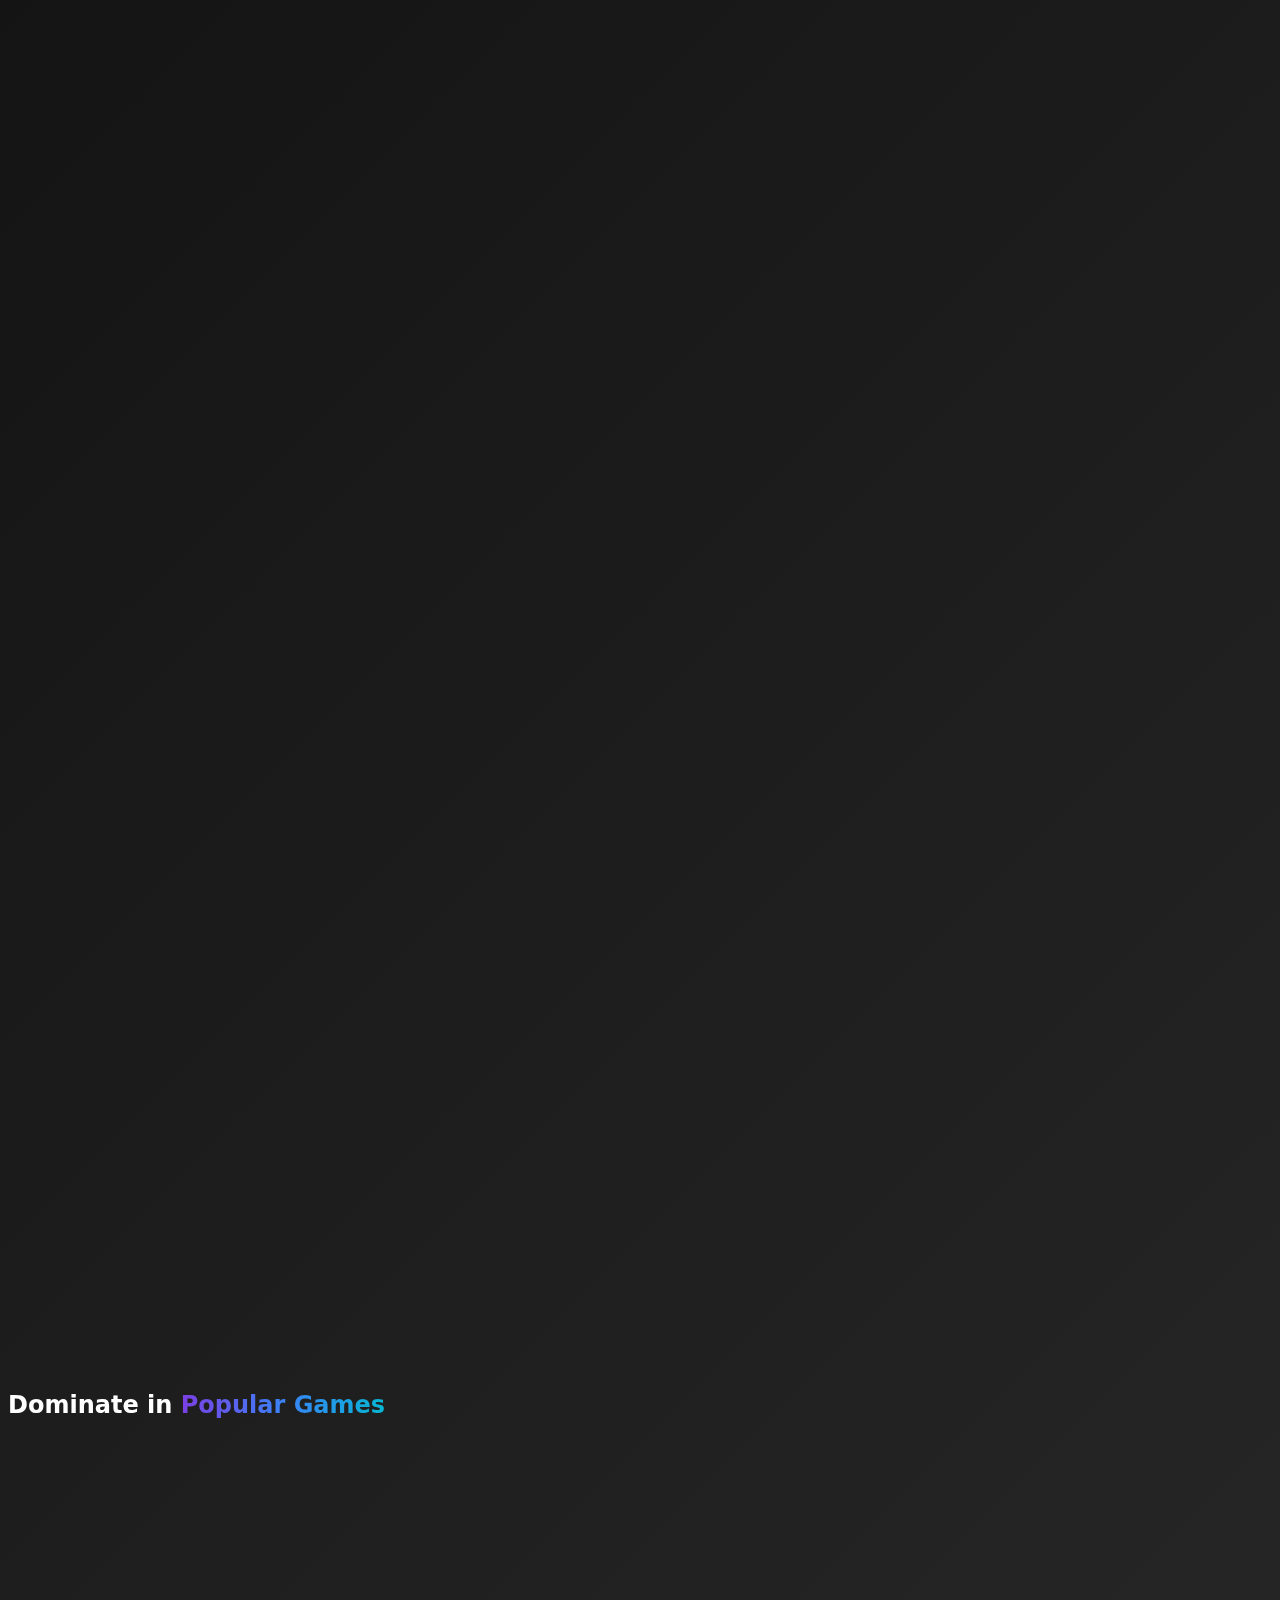
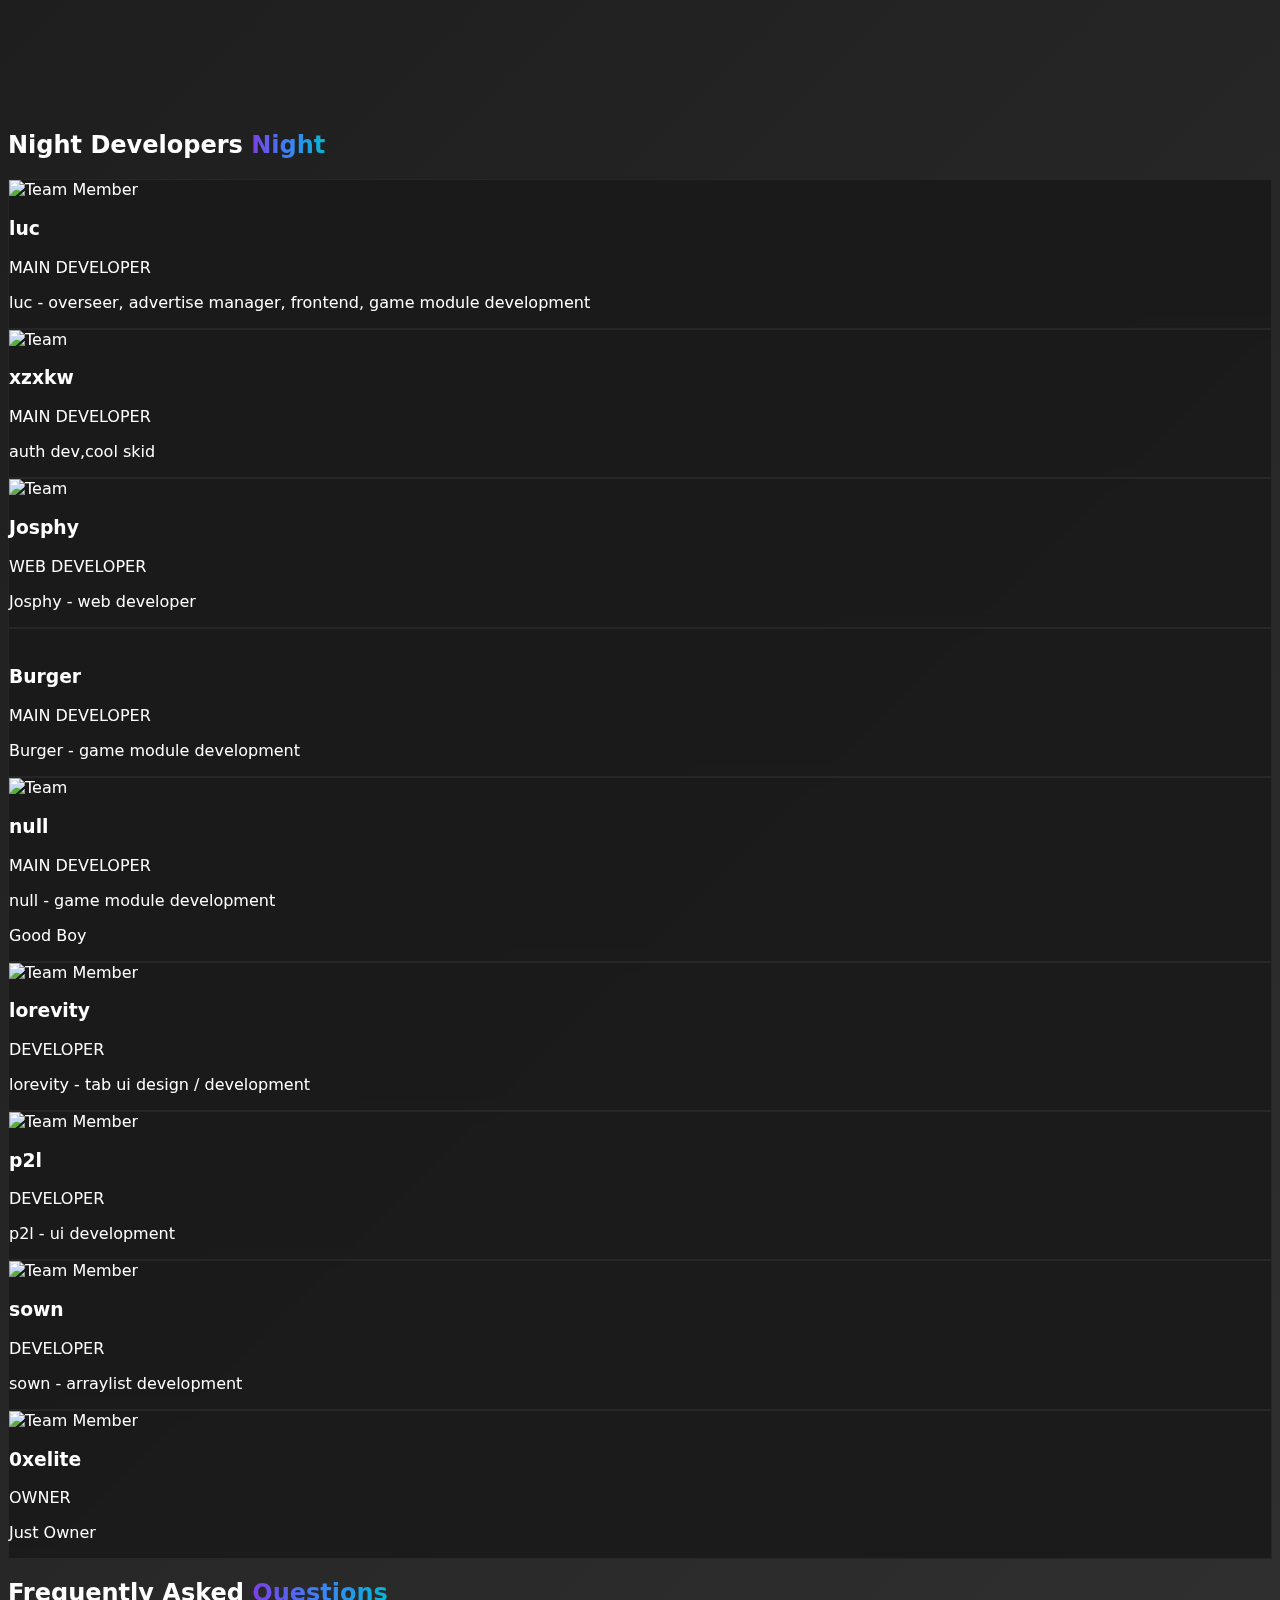
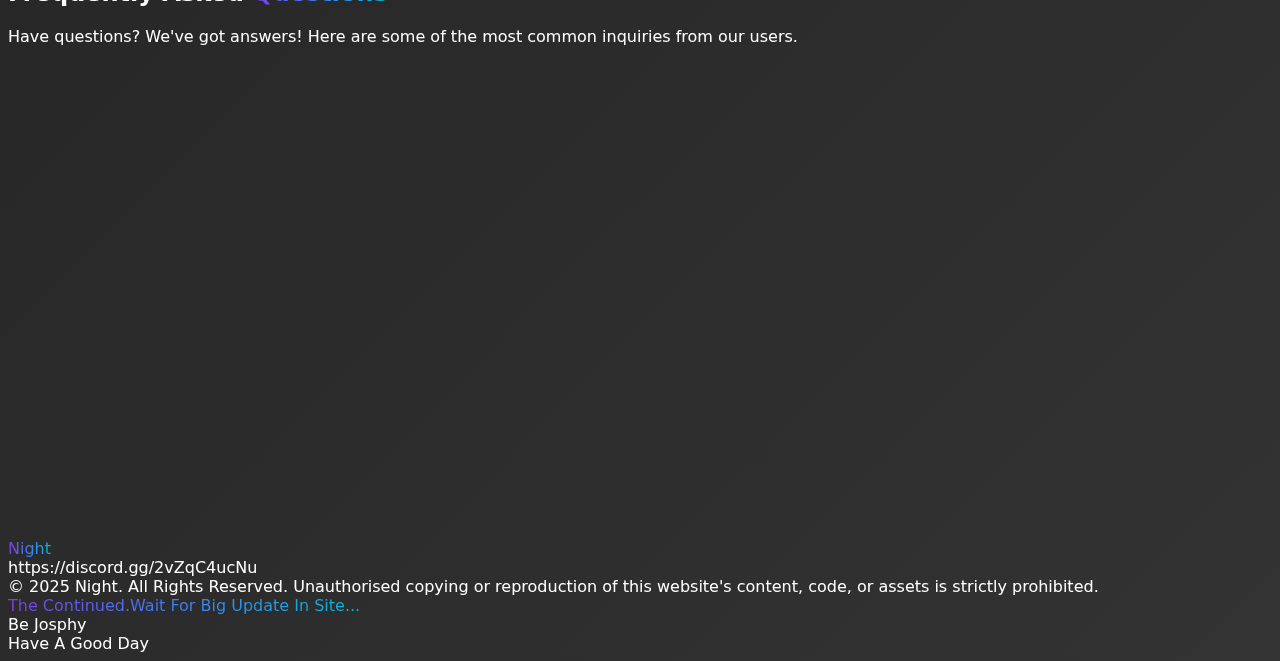
==== commit 941007a7: "Update index real.html" ====
--- a/index real.html
+++ b/index real.html
@@ -492,6 +492,7 @@
             <a href="#features">Features</a>
             <a href="#games">Game</a>
             <a href="#team">Team</a>
+            <a href="#faq">Faq</a>
         </div>
         <button class="download-btn">Purchase</button>
         
@@ -510,7 +511,7 @@
         <a href="#features">Features</a>
         <a href="#games">Games</a>
         <a href="#team">Team</a>
-        <a href="#">Faq (soon)</a>
+        <a href="#faq">Faq</a>
         <a href="#">Discord</a>
         <div class="buttons-container">
             <button class="premium-btn">
@@ -630,9 +631,10 @@
                     <div class="text-gray-400">User Rating</div>
                 </div>
                 <div class="feature-card p-6 rounded-xl animated-card glass-effect">
-                    <div class="text-3xl font-bold text-flow-cyan">N/A</div>
+                    <div class="text-3xl font-bold text-flow-cyan" id="memberCount">Loading...</div>
                     <div class="text-gray-400">Members</div>
                 </div>
+                <script src="navbarm.js"></script>                             
             </div>
         </div>
     </section>
@@ -677,8 +679,8 @@
                 <div class="feature-card rounded-xl overflow-hidden animated-card">
                     <div class="relative">
                         <img src="https://tr.rbxcdn.com/180DAY-884ad6b7f5fb15fc118346afb8f4edd4/768/432/Image/Webp/noFilter" alt="Game" class="w-full">
-                        <span class="absolute top-4 right-4 px-3 py-1 bg-green-500/20 text-green-400 rounded-full text-sm">
-                            Active
+                        <span class="absolute top-300 right-4 px-3 py-1 bg-red-500/20 text-red-400 rounded-full text-sm">
+                            Down
                         </span>
                     </div>
                     <div class="p-6">
@@ -700,7 +702,7 @@
                 <div class="feature-card rounded-xl overflow-hidden animated-card">
                     <div class="relative">
                         <img src="https://tr.rbxcdn.com/180DAY-994b7ceb365a8e648465ecd4fd955f20/768/432/Image/Webp/noFilter" alt="Game" class="w-full">
-                        <span class="absolute top-4 right-4 px-3 py-1 bg-green-500/20 text-green-400 rounded-full text-sm">
+                        <span class="absolute top-300 right-4 px-3 py-1 bg-red-500/20 text-green-400 rounded-full text-sm">
                             Active
                         </span>
                     </div>
@@ -712,7 +714,6 @@
                             <div class="text-flow-cyan">5 Rating</div>
                         </div>
                         <div class="flex flex-wrap gap-2">
-                            <span class="px-3 py-1 bg-flow-blue/10 text-flow-blue rounded-full text-sm">AutoClash</span>
                             <span class="px-3 py-1 bg-flow-blue/10 text-flow-blue rounded-full text-sm">AntiFling</span>
                             <span class="px-3 py-1 bg-flow-blue/10 text-flow-blue rounded-full text-sm">Godmode</span>
                             <span class="px-3 py-1 bg-flow-blue/10 text-flow-blue rounded-full text-sm">AntiFall</span>
@@ -788,6 +789,59 @@
                 </div>
             </div>
         </div>
+        <!-- FAQ Section -->
+<section id="faq" class="py-20 px-4">
+    <div class="max-w-4xl mx-auto">
+        <h2 class="text-4xl font-bold text-center mb-12">
+            Frequently Asked <span class="gradient-text">Questions</span>
+        </h2>
+        <p class="text-gray-400 text-center mb-12">
+            Have questions? We've got answers! Here are some of the most common inquiries from our users.
+        </p>
+        
+        <div class="space-y-6">
+            <!-- FAQ Item 1 -->
+            <div class="feature-card rounded-xl p-6 animated-card glass-effect">
+                <h3 class="text-xl font-semibold mb-3">What are Night scripts?</h3>
+                <p class="text-gray-400">
+                    Night scripts are powerful, free scripts designed to enhance your Roblox gaming experience.
+                </p>
+            </div>
+            
+            <!-- FAQ Item 2 -->
+            <div class="feature-card rounded-xl p-6 animated-card glass-effect">
+                <h3 class="text-xl font-semibold mb-3">Are the scripts safe to use?</h3>
+                <p class="text-gray-400">
+                    Yes, all Night scripts are thoroughly tested for safety and effectiveness.
+                </p>
+            </div>
+            
+            <!-- FAQ Item 3 -->
+            <div class="feature-card rounded-xl p-6 animated-card glass-effect">
+                <h3 class="text-xl font-semibold mb-3">How do I execute a script from Night?</h3>
+                <p class="text-gray-400">
+                    Simply copy the script code and paste in your Roblox executor (we support all executors).
+                </p>
+            </div>
+            
+            <!-- FAQ Item 4 -->
+            <div class="feature-card rounded-xl p-6 animated-card glass-effect">
+                <h3 class="text-xl font-semibold mb-3">How can I get my access key?</h3>
+                <p class="text-gray-400">
+                    Right now Night is free you can use free version but not forgot we have premium version.
+                </p>
+            </div>
+            
+            <!-- FAQ Item 5 -->
+            <div class="feature-card rounded-xl p-6 animated-card glass-effect">
+                <h3 class="text-xl font-semibold mb-3">How can I join the Night community?</h3>
+                <p class="text-gray-400">
+                    Click on the "Join Our Community!" button on our homepage.
+                </p>
+            </div>
+        </div>
+    </div>
+</section>
         
     </section>
     <footer class="py-8 px-4 border-t border-gray-800">
